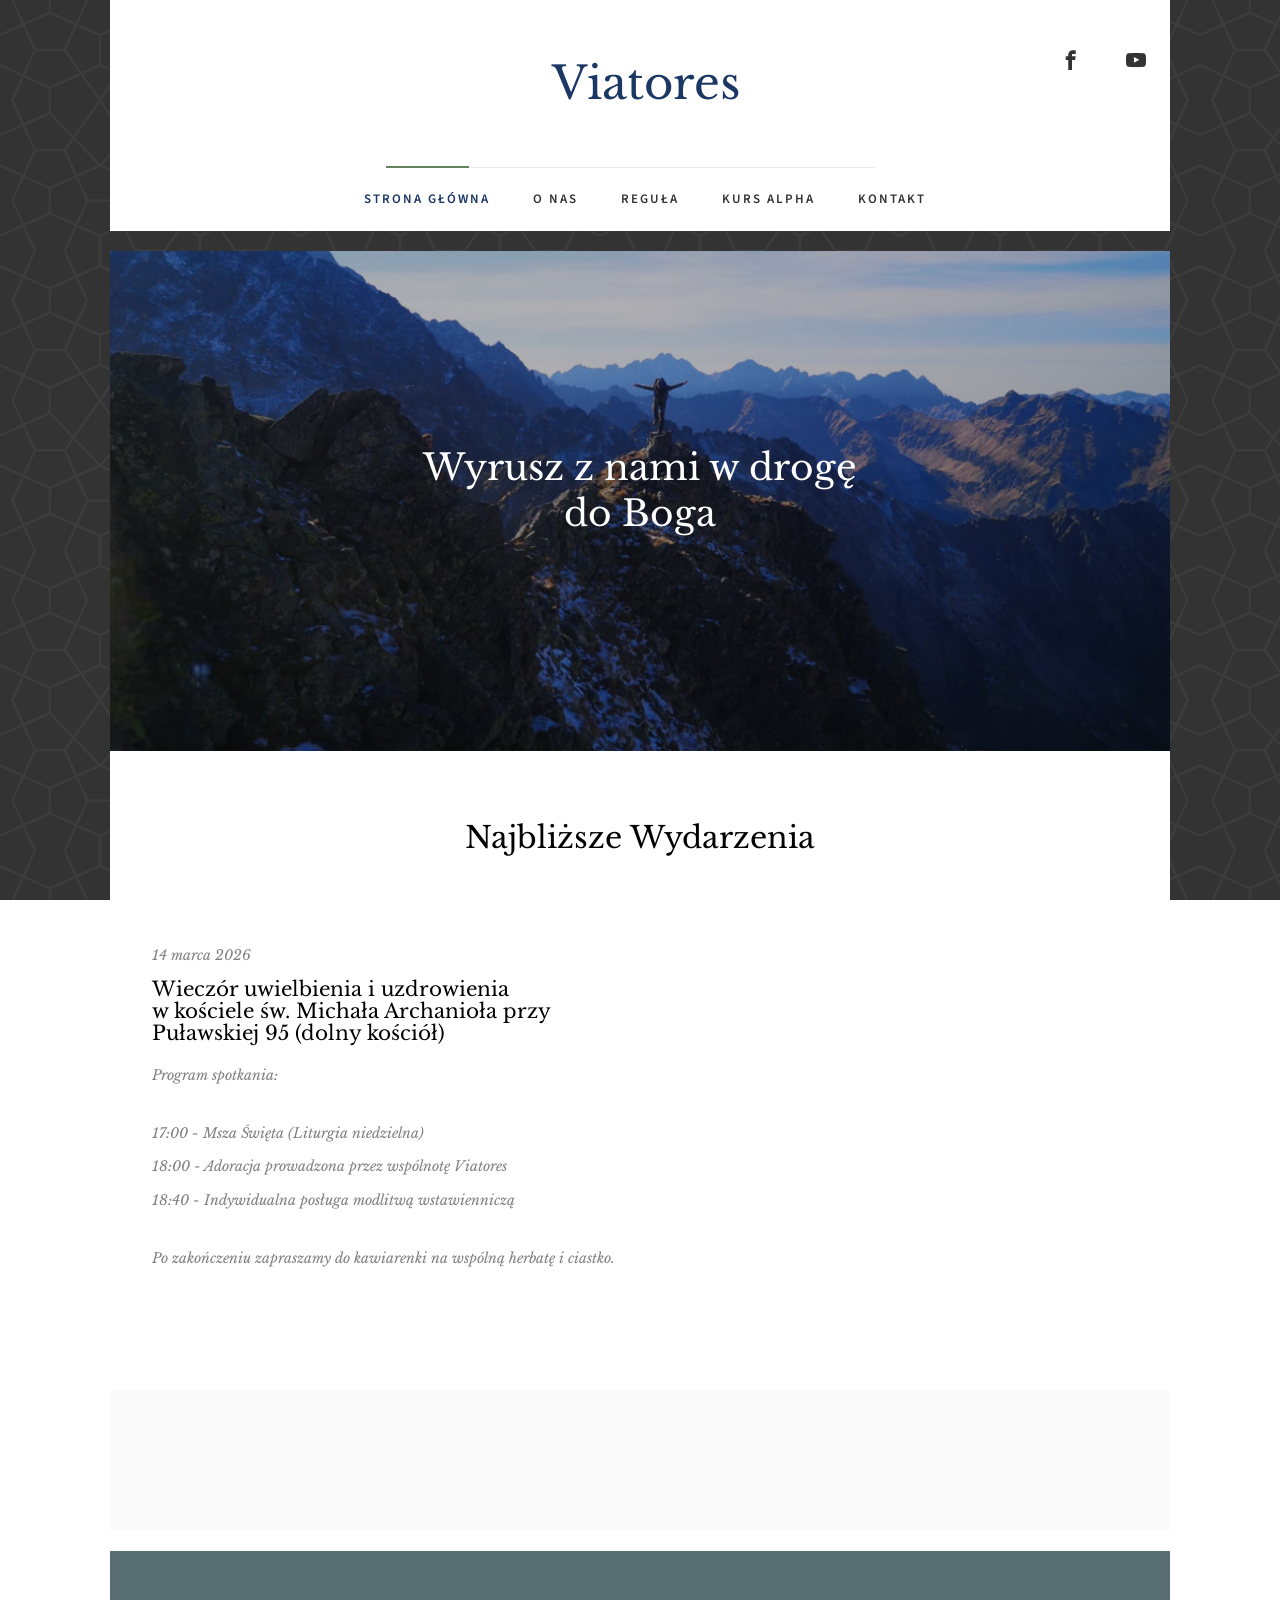
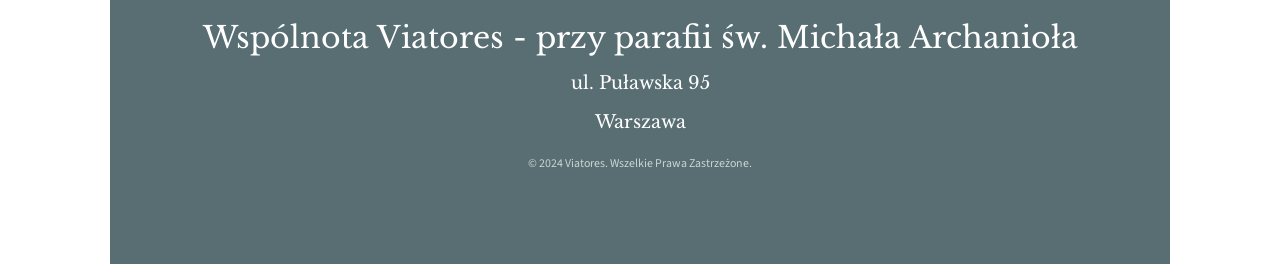
==== index.html @ 0c08b848 "Update index.html" ====
<!DOCTYPE HTML>
<html>
	<head>
	<meta charset="utf-8">
	<meta http-equiv="X-UA-Compatible" content="IE=edge">
	<title>Viatores &mdash; Wspólnota Chrześcijańska</title>
	<meta name="viewport" content="width=device-width, initial-scale=1">
	<meta name="description" content="Wspólnota Viatores - życie i dzielenie się Ewangelią Bożą" />
	<meta name="keywords" content="wspólnota, chrześcijaństwo, wiara, ewangelia, kazania, życie chrześcijańskie" />
	<meta name="author" content="Viatores" />


  	<!-- Facebook and Twitter integration -->
	<meta property="og:title" content=""/>
	<meta property="og:image" content=""/>
	<meta property="og:url" content=""/>
	<meta property="og:site_name" content=""/>
	<meta property="og:description" content=""/>
	<meta name="twitter:title" content="" />
	<meta name="twitter:image" content="" />
	<meta name="twitter:url" content="" />
	<meta name="twitter:card" content="" />

	<!-- Google tag (gtag.js) -->
	<script async src="https://www.googletagmanager.com/gtag/js?id=G-LWDWE0YR31"></script>
	<script>
		window.dataLayer = window.dataLayer || [];
		function gtag(){dataLayer.push(arguments);} 
		gtag('js', new Date());

		gtag('config', 'G-LWDWE0YR31');
		gtag('config', 'AW-11057095787');
	</script>

	<link href="https://fonts.googleapis.com/css?family=Source+Sans+Pro:400,600,700" rel="stylesheet">
	<link href="https://fonts.googleapis.com/css?family=Libre+Baskerville:400,400i,700" rel="stylesheet"
	>
	
	<!-- Animate.css -->
	<link rel="stylesheet" href="css/animate.css">
	<!-- Icomoon Icon Fonts-->
	<link rel="stylesheet" href="css/icomoon.css">
	<!-- Bootstrap  -->
	<link rel="stylesheet" href="css/bootstrap.css">

	<!-- Magnific Popup -->
	<link rel="stylesheet" href="css/magnific-popup.css">

	<!-- Flexslider  -->
	<link rel="stylesheet" href="css/flexslider.css">

	<!-- Owl Carousel  -->
	<link rel="stylesheet" href="css/owl.carousel.min.css">
	<link rel="stylesheet" href="css/owl.theme.default.min.css">

	<!-- Theme style  -->
	<link rel="stylesheet" href="css/style.css">

	<!-- Modernizr JS -->
	<script src="js/modernizr-2.6.2.min.js"></script>
	<!-- FOR IE9 below -->
	<!--[if lt IE 9]>
	<script src="js/respond.min.js"></script>
	<![endif]-->

	</head>
	<body>
		
	<div class="fh5co-loader"></div>
	
	<div id="page">
		
	<nav class="fh5co-nav" role="navigation">
		<div class="container-wrap">
			<div class="top-menu">
				<div class="container">
					<div class="row">
						<div class="col-md-5 col-md-offset-3 text-center">
							<div id="fh5co-logo"><a href="index.html">Viatores</a></div>
							</div>
						<div class="col-md-3 text-right">
							<ul class="fh5co-social-icons">
								<li><a href="https://www.facebook.com/viatores" target="_blank"><i class="icon-facebook2"></i></a></li>
								<!-- <li><a href="#"><i class="icon-instagram"></i></a></li> -->
								<li><a href="https://www.youtube.com/@ViatoresBroadcast" target="_blank"><i class="icon-youtube"></i></a></li>
							</ul>
						</div>
						<div class="row">
							<div class="col-md-11 col-md-offset-0 text-center menu-1">
								<ul>
									<li class="active"><a href="index.html">Strona Główna</a></li>
									<li><a href="about.html">O Nas</a></li>
									<li><a href="regula.html">Reguła</a></li>
								<li><a href="kurs-alpha.html">Kurs Alpha</a></li>
									<li><a href="contact.html">Kontakt</a></li>
								</ul>
							</div>
						</div>
					</div>
				</div>
			</div>
		</div>
	</nav>
	<div class="container-wrap">
		<aside id="fh5co-hero">
			<div class="flexslider">
				<ul class="slides">
	   	<li style="background-image: url('images/background.png');">
			   		<div class="overlay"></div>
			   		<div class="container-fluid">
			   			<div class="row">
				   			<div class="col-md-6 col-md-offset-3 text-center">
								<div class="slider-text">
					   				<div class="slider-text-inner">
					   					<h1>Wyrusz z nami w drogę do Boga</h1>
					   				</div>
				   				</div>
				   			</div>
				   		</div>
			   		</div>
			   	</li>
			   	</ul>
		  	</div>
		</aside>
		<hr>
		<div id="fh5co-events">
			<div class="row animate-box">
				<div class="col-md-6 col-md-offset-3 text-center fh5co-heading">
					<h2>Najbliższe Wydarzenia</h2>
				</div>
			</div>
			<div class="row">
				<div class="col-md-6 animate-box">
					<div class="events-entry">
						<span class="date">14 marca 2026</span>
						<h3><a href="#">Wieczór uwielbienia i uzdrowienia <br> w kościele św. Michała Archanioła przy Puławskiej 95 (dolny kościół)</a></h3>

						<span class="date">Program spotkania:</span><br>
						<span class="date">17:00 - Msza Święta (Liturgia niedzielna)</span>
						<span class="date">18:00 - Adoracja prowadzona przez wspólnotę Viatores</span>
						<span class="date">18:40 - Indywidualna posługa modlitwą wstawienniczą</span><br>

						<span class="date">Po zakończeniu zapraszamy do kawiarenki na wspólną herbatę i ciastko.</span></p>
					</div>
				</div>
				
			</div>
		</div>
		<div id="fh5co-news" class="fh5co-light-grey">
			<div class="row animate-box">
			</div>
		</div>
	</div><!-- END container-wrap -->

	<div class="container-wrap">
		<footer id="fh5co-footer" role="contentinfo">
			<div class="col-md-12 text-center">
				<h2>Wspólnota Viatores - przy parafii św. Michała Archanioła</h2>
				<h3>ul. Puławska 95<br><br> Warszawa</h3>
			</div>
			<div class="col-md-4 text-center">
			</div>
			<div class="row copyright">
				<div class="col-md-12 text-center">
					<p>
						<small class="block">&copy; 2024 Viatores. Wszelkie Prawa Zastrzeżone.</small>
					</p>
				</div>
			</div>
		</footer>
	</div><!-- END container-wrap -->
	</div>

	<div class="gototop js-top">
		<a href="#" class="js-gotop"><i class="icon-arrow-up2"></i></a>
	</div>
	
	<!-- jQuery -->
	<script src="js/jquery.min.js"></script>
	<!-- jQuery Easing -->
	<script src="js/jquery.easing.1.3.js"></script>
	<!-- Bootstrap -->
	<script src="js/bootstrap.min.js"></script>
	<!-- Waypoints -->
	<script src="js/jquery.waypoints.min.js"></script>
	<!-- Flexslider -->
	<script src="js/jquery.flexslider-min.js"></script>
	<!-- Carousel -->
	<script src="js/owl.carousel.min.js"></script>
	<!-- Magnific Popup -->
	<script src="js/jquery.magnific-popup.min.js"></script>
	<script src="js/magnific-popup-options.js"></script>
	<!-- Counters -->
	<script src="js/jquery.countTo.js"></script>
	<!-- Main -->
	<script src="js/main.js"></script>

	</body>
</html>
---- css/icomoon.css ----
@font-face {
  font-family: 'icomoon';
  src:  url('fonts/icomoon.eot?5j2n32');
  src:  url('fonts/icomoon.eot?5j2n32#iefix') format('embedded-opentype'),
    url('fonts/icomoon.ttf?5j2n32') format('truetype'),
    url('fonts/icomoon.woff?5j2n32') format('woff'),
    url('fonts/icomoon.svg?5j2n32#icomoon') format('svg');
  font-weight: normal;
  font-style: normal;
}

[class^="icon-"], [class*=" icon-"] {
  /* use !important to prevent issues with browser extensions that change fonts */
  font-family: 'icomoon' !important;
  speak: none;
  font-style: normal;
  font-weight: normal;
  font-variant: normal;
  text-transform: none;
  line-height: 1;

  /* Better Font Rendering =========== */
  -webkit-font-smoothing: antialiased;
  -moz-osx-font-smoothing: grayscale;
}

.icon-eye2:before {
  content: "\e064";
}
.icon-paper-clip:before {
  content: "\e065";
}
.icon-mail5:before {
  content: "\e066";
}
.icon-toggle:before {
  content: "\e067";
}
.icon-layout:before {
  content: "\e068";
}
.icon-link2:before {
  content: "\e069";
}
.icon-bell2:before {
  content: "\e06a";
}
.icon-lock3:before {
  content: "\e06b";
}
.icon-unlock:before {
  content: "\e06c";
}
.icon-ribbon2:before {
  content: "\e06d";
}
.icon-image2:before {
  content: "\e06e";
}
.icon-signal:before {
  content: "\e06f";
}
.icon-target3:before {
  content: "\e070";
}
.icon-clipboard3:before {
  content: "\e071";
}
.icon-clock3:before {
  content: "\e072";
}
.icon-watch:before {
  content: "\e073";
}
.icon-air-play:before {
  content: "\e074";
}
.icon-camera3:before {
  content: "\e075";
}
.icon-video2:before {
  content: "\e076";
}
.icon-disc:before {
  content: "\e077";
}
.icon-printer3:before {
  content: "\e078";
}
.icon-monitor:before {
  content: "\e079";
}
.icon-server:before {
  content: "\e07a";
}
.icon-cog2:before {
  content: "\e07b";
}
.icon-heart3:before {
  content: "\e07c";
}
.icon-paragraph:before {
  content: "\e07d";
}
.icon-align-justify:before {
  content: "\e07e";
}
.icon-align-left:before {
  content: "\e07f";
}
.icon-align-center:before {
  content: "\e080";
}
.icon-align-right:before {
  content: "\e081";
}
.icon-book2:before {
  content: "\e082";
}
.icon-layers2:before {
  content: "\e083";
}
.icon-stack2:before {
  content: "\e084";
}
.icon-stack-2:before {
  content: "\e085";
}
.icon-paper:before {
  content: "\e086";
}
.icon-paper-stack:before {
  content: "\e087";
}
.icon-search3:before {
  content: "\e088";
}
.icon-zoom-in2:before {
  content: "\e089";
}
.icon-zoom-out2:before {
  content: "\e08a";
}
.icon-reply2:before {
  content: "\e08b";
}
.icon-circle-plus:before {
  content: "\e08c";
}
.icon-circle-minus:before {
  content: "\e08d";
}
.icon-circle-check:before {
  content: "\e08e";
}
.icon-circle-cross:before {
  content: "\e08f";
}
.icon-square-plus:before {
  content: "\e090";
}
.icon-square-minus:before {
  content: "\e091";
}
.icon-square-check:before {
  content: "\e092";
}
.icon-square-cross:before {
  content: "\e093";
}
.icon-microphone:before {
  content: "\e094";
}
.icon-record:before {
  content: "\e095";
}
.icon-skip-back:before {
  content: "\e096";
}
.icon-rewind:before {
  content: "\e097";
}
.icon-play4:before {
  content: "\e098";
}
.icon-pause3:before {
  content: "\e099";
}
.icon-stop3:before {
  content: "\e09a";
}
.icon-fast-forward:before {
  content: "\e09b";
}
.icon-skip-forward:before {
  content: "\e09c";
}
.icon-shuffle2:before {
  content: "\e09d";
}
.icon-repeat:before {
  content: "\e09e";
}
.icon-folder2:before {
  content: "\e09f";
}
.icon-umbrella:before {
  content: "\e0a0";
}
.icon-moon:before {
  content: "\e0a1";
}
.icon-thermometer:before {
  content: "\e0a2";
}
.icon-drop:before {
  content: "\e0a3";
}
.icon-sun2:before {
  content: "\e0a4";
}
.icon-cloud3:before {
  content: "\e0a5";
}
.icon-cloud-upload2:before {
  content: "\e0a6";
}
.icon-cloud-download2:before {
  content: "\e0a7";
}
.icon-upload4:before {
  content: "\e0a8";
}
.icon-download4:before {
  content: "\e0a9";
}
.icon-location3:before {
  content: "\e0aa";
}
.icon-location-2:before {
  content: "\e0ab";
}
.icon-map3:before {
  content: "\e0ac";
}
.icon-battery:before {
  content: "\e0ad";
}
.icon-head:before {
  content: "\e0ae";
}
.icon-briefcase3:before {
  content: "\e0af";
}
.icon-speech-bubble:before {
  content: "\e0b0";
}
.icon-anchor2:before {
  content: "\e0b1";
}
.icon-globe2:before {
  content: "\e0b2";
}
.icon-box:before {
  content: "\e0b3";
}
.icon-reload:before {
  content: "\e0b4";
}
.icon-share3:before {
  content: "\e0b5";
}
.icon-marquee:before {
  content: "\e0b6";
}
.icon-marquee-plus:before {
  content: "\e0b7";
}
.icon-marquee-minus:before {
  content: "\e0b8";
}
.icon-tag:before {
  content: "\e0b9";
}
.icon-power2:before {
  content: "\e0ba";
}
.icon-command2:before {
  content: "\e0bb";
}
.icon-alt:before {
  content: "\e0bc";
}
.icon-esc:before {
  content: "\e0bd";
}
.icon-bar-graph:before {
  content: "\e0be";
}
.icon-bar-graph-2:before {
  content: "\e0bf";
}
.icon-pie-graph:before {
  content: "\e0c0";
}
.icon-star:before {
  content: "\e0c1";
}
.icon-arrow-left3:before {
  content: "\e0c2";
}
.icon-arrow-right3:before {
  content: "\e0c3";
}
.icon-arrow-up3:before {
  content: "\e0c4";
}
.icon-arrow-down3:before {
  content: "\e0c5";
}
.icon-volume:before {
  content: "\e0c6";
}
.icon-mute:before {
  content: "\e0c7";
}
.icon-content-right:before {
  content: "\e100";
}
.icon-content-left:before {
  content: "\e101";
}
.icon-grid2:before {
  content: "\e102";
}
.icon-grid-2:before {
  content: "\e103";
}
.icon-columns:before {
  content: "\e104";
}
.icon-loader:before {
  content: "\e105";
}
.icon-bag:before {
  content: "\e106";
}
.icon-ban:before {
  content: "\e107";
}
.icon-flag3:before {
  content: "\e108";
}
.icon-trash:before {
  content: "\e109";
}
.icon-expand2:before {
  content: "\e110";
}
.icon-contract:before {
  content: "\e111";
}
.icon-maximize:before {
  content: "\e112";
}
.icon-minimize:before {
  content: "\e113";
}
.icon-plus2:before {
  content: "\e114";
}
.icon-minus2:before {
  content: "\e115";
}
.icon-check:before {
  content: "\e116";
}
.icon-cross2:before {
  content: "\e117";
}
.icon-move:before {
  content: "\e118";
}
.icon-delete:before {
  content: "\e119";
}
.icon-menu5:before {
  content: "\e120";
}
.icon-archive:before {
  content: "\e121";
}
.icon-inbox:before {
  content: "\e122";
}
.icon-outbox:before {
  content: "\e123";
}
.icon-file:before {
  content: "\e124";
}
.icon-file-add:before {
  content: "\e125";
}
.icon-file-subtract:before {
  content: "\e126";
}
.icon-help:before {
  content: "\e127";
}
.icon-open:before {
  content: "\e128";
}
.icon-ellipsis:before {
  content: "\e129";
}
.icon-heart4:before {
  content: "\e900";
}
.icon-cloud4:before {
  content: "\e901";
}
.icon-star2:before {
  content: "\e902";
}
.icon-tv2:before {
  content: "\e903";
}
.icon-sound:before {
  content: "\e904";
}
.icon-video3:before {
  content: "\e905";
}
.icon-trash2:before {
  content: "\e906";
}
.icon-user2:before {
  content: "\e907";
}
.icon-key3:before {
  content: "\e908";
}
.icon-search4:before {
  content: "\e909";
}
.icon-settings:before {
  content: "\e90a";
}
.icon-camera4:before {
  content: "\e90b";
}
.icon-tag2:before {
  content: "\e90c";
}
.icon-lock4:before {
  content: "\e90d";
}
.icon-bulb:before {
  content: "\e90e";
}
.icon-pen2:before {
  content: "\e90f";
}
.icon-diamond:before {
  content: "\e910";
}
.icon-display2:before {
  content: "\e911";
}
.icon-location4:before {
  content: "\e912";
}
.icon-eye3:before {
  content: "\e913";
}
.icon-bubble3:before {
  content: "\e914";
}
.icon-stack3:before {
  content: "\e915";
}
.icon-cup:before {
  content: "\e916";
}
.icon-phone3:before {
  content: "\e917";
}
.icon-news:before {
  content: "\e918";
}
.icon-mail6:before {
  content: "\e919";
}
.icon-like:before {
  content: "\e91a";
}
.icon-photo:before {
  content: "\e91b";
}
.icon-note:before {
  content: "\e91c";
}
.icon-clock4:before {
  content: "\e91d";
}
.icon-paperplane:before {
  content: "\e91e";
}
.icon-params:before {
  content: "\e91f";
}
.icon-banknote:before {
  content: "\e920";
}
.icon-data:before {
  content: "\e921";
}
.icon-music2:before {
  content: "\e922";
}
.icon-megaphone2:before {
  content: "\e923";
}
.icon-study:before {
  content: "\e924";
}
.icon-lab2:before {
  content: "\e925";
}
.icon-food:before {
  content: "\e926";
}
.icon-t-shirt:before {
  content: "\e927";
}
.icon-fire2:before {
  content: "\e928";
}
.icon-clip:before {
  content: "\e929";
}
.icon-shop:before {
  content: "\e92a";
}
.icon-calendar3:before {
  content: "\e92b";
}
.icon-wallet2:before {
  content: "\e92c";
}
.icon-vynil:before {
  content: "\e92d";
}
.icon-truck2:before {
  content: "\e92e";
}
.icon-world:before {
  content: "\e92f";
}
.icon-mobile:before {
  content: "\e000";
}
.icon-laptop:before {
  content: "\e001";
}
.icon-desktop:before {
  content: "\e002";
}
.icon-tablet:before {
  content: "\e003";
}
.icon-phone:before {
  content: "\e004";
}
.icon-document:before {
  content: "\e005";
}
.icon-documents:before {
  content: "\e006";
}
.icon-search:before {
  content: "\e007";
}
.icon-clipboard:before {
  content: "\e008";
}
.icon-newspaper:before {
  content: "\e009";
}
.icon-notebook:before {
  content: "\e00a";
}
.icon-book-open:before {
  content: "\e00b";
}
.icon-browser:before {
  content: "\e00c";
}
.icon-calendar:before {
  content: "\e00d";
}
.icon-presentation:before {
  content: "\e00e";
}
.icon-picture:before {
  content: "\e00f";
}
.icon-pictures:before {
  content: "\e010";
}
.icon-video:before {
  content: "\e011";
}
.icon-camera:before {
  content: "\e012";
}
.icon-printer:before {
  content: "\e013";
}
.icon-toolbox:before {
  content: "\e014";
}
.icon-briefcase:before {
  content: "\e015";
}
.icon-wallet:before {
  content: "\e016";
}
.icon-gift:before {
  content: "\e017";
}
.icon-bargraph:before {
  content: "\e018";
}
.icon-grid:before {
  content: "\e019";
}
.icon-expand:before {
  content: "\e01a";
}
.icon-focus:before {
  content: "\e01b";
}
.icon-edit:before {
  content: "\e01c";
}
.icon-adjustments:before {
  content: "\e01d";
}
.icon-ribbon:before {
  content: "\e01e";
}
.icon-hourglass:before {
  content: "\e01f";
}
.icon-lock:before {
  content: "\e020";
}
.icon-megaphone:before {
  content: "\e021";
}
.icon-shield:before {
  content: "\e022";
}
.icon-trophy:before {
  content: "\e023";
}
.icon-flag:before {
  content: "\e024";
}
.icon-map:before {
  content: "\e025";
}
.icon-puzzle:before {
  content: "\e026";
}
.icon-basket:before {
  content: "\e027";
}
.icon-envelope:before {
  content: "\e028";
}
.icon-streetsign:before {
  content: "\e029";
}
.icon-telescope:before {
  content: "\e02a";
}
.icon-gears:before {
  content: "\e02b";
}
.icon-key:before {
  content: "\e02c";
}
.icon-paperclip:before {
  content: "\e02d";
}
.icon-attachment:before {
  content: "\e02e";
}
.icon-pricetags:before {
  content: "\e02f";
}
.icon-lightbulb:before {
  content: "\e030";
}
.icon-layers:before {
  content: "\e031";
}
.icon-pencil:before {
  content: "\e032";
}
.icon-tools:before {
  content: "\e033";
}
.icon-tools-2:before {
  content: "\e034";
}
.icon-scissors:before {
  content: "\e035";
}
.icon-paintbrush:before {
  content: "\e036";
}
.icon-magnifying-glass:before {
  content: "\e037";
}
.icon-circle-compass:before {
  content: "\e038";
}
.icon-linegraph:before {
  content: "\e039";
}
.icon-mic:before {
  content: "\e03a";
}
.icon-strategy:before {
  content: "\e03b";
}
.icon-beaker:before {
  content: "\e03c";
}
.icon-caution:before {
  content: "\e03d";
}
.icon-recycle:before {
  content: "\e03e";
}
.icon-anchor:before {
  content: "\e03f";
}
.icon-profile-male:before {
  content: "\e040";
}
.icon-profile-female:before {
  content: "\e041";
}
.icon-bike:before {
  content: "\e042";
}
.icon-wine:before {
  content: "\e043";
}
.icon-hotairballoon:before {
  content: "\e044";
}
.icon-globe:before {
  content: "\e045";
}
.icon-genius:before {
  content: "\e046";
}
.icon-map-pin:before {
  content: "\e047";
}
.icon-dial:before {
  content: "\e048";
}
.icon-chat:before {
  content: "\e049";
}
.icon-heart:before {
  content: "\e04a";
}
.icon-cloud:before {
  content: "\e04b";
}
.icon-upload:before {
  content: "\e04c";
}
.icon-download:before {
  content: "\e04d";
}
.icon-target:before {
  content: "\e04e";
}
.icon-hazardous:before {
  content: "\e04f";
}
.icon-piechart:before {
  content: "\e050";
}
.icon-speedometer:before {
  content: "\e051";
}
.icon-global:before {
  content: "\e052";
}
.icon-compass:before {
  content: "\e053";
}
.icon-lifesaver:before {
  content: "\e054";
}
.icon-clock:before {
  content: "\e055";
}
.icon-aperture:before {
  content: "\e056";
}
.icon-quote:before {
  content: "\e057";
}
.icon-scope:before {
  content: "\e058";
}
.icon-alarmclock:before {
  content: "\e059";
}
.icon-refresh:before {
  content: "\e05a";
}
.icon-happy:before {
  content: "\e05b";
}
.icon-sad:before {
  content: "\e05c";
}
.icon-facebook:before {
  content: "\e05d";
}
.icon-twitter:before {
  content: "\e05e";
}
.icon-googleplus:before {
  content: "\e05f";
}
.icon-rss:before {
  content: "\e060";
}
.icon-tumblr:before {
  content: "\e061";
}
.icon-linkedin:before {
  content: "\e062";
}
.icon-dribbble:before {
  content: "\e063";
}
.icon-home:before {
  content: "\e930";
}
.icon-home2:before {
  content: "\e931";
}
.icon-home3:before {
  content: "\e932";
}
.icon-office:before {
  content: "\e933";
}
.icon-newspaper2:before {
  content: "\e934";
}
.icon-pencil2:before {
  content: "\e935";
}
.icon-pencil22:before {
  content: "\e936";
}
.icon-quill:before {
  content: "\e937";
}
.icon-pen:before {
  content: "\e938";
}
.icon-blog:before {
  content: "\e939";
}
.icon-eyedropper:before {
  content: "\e93a";
}
.icon-droplet:before {
  content: "\e93b";
}
.icon-paint-format:before {
  content: "\e93c";
}
.icon-image:before {
  content: "\e93d";
}
.icon-images:before {
  content: "\e93e";
}
.icon-camera2:before {
  content: "\e93f";
}
.icon-headphones:before {
  content: "\e940";
}
.icon-music:before {
  content: "\e941";
}
.icon-play:before {
  content: "\e942";
}
.icon-film:before {
  content: "\e943";
}
.icon-video-camera:before {
  content: "\e944";
}
.icon-dice:before {
  content: "\e945";
}
.icon-pacman:before {
  content: "\e946";
}
.icon-spades:before {
  content: "\e947";
}
.icon-clubs:before {
  content: "\e948";
}
.icon-diamonds:before {
  content: "\e949";
}
.icon-bullhorn:before {
  content: "\e94a";
}
.icon-connection:before {
  content: "\e94b";
}
.icon-podcast:before {
  content: "\e94c";
}
.icon-feed:before {
  content: "\e94d";
}
.icon-mic2:before {
  content: "\e94e";
}
.icon-book:before {
  content: "\e94f";
}
.icon-books:before {
  content: "\e950";
}
.icon-library:before {
  content: "\e951";
}
.icon-file-text:before {
  content: "\e952";
}
.icon-profile:before {
  content: "\e953";
}
.icon-file-empty:before {
  content: "\e954";
}
.icon-files-empty:before {
  content: "\e955";
}
.icon-file-text2:before {
  content: "\e956";
}
.icon-file-picture:before {
  content: "\e957";
}
.icon-file-music:before {
  content: "\e958";
}
.icon-file-play:before {
  content: "\e959";
}
.icon-file-video:before {
  content: "\e95a";
}
.icon-file-zip:before {
  content: "\e95b";
}
.icon-copy:before {
  content: "\e95c";
}
.icon-paste:before {
  content: "\e95d";
}
.icon-stack:before {
  content: "\e95e";
}
.icon-folder:before {
  content: "\e95f";
}
.icon-folder-open:before {
  content: "\e960";
}
.icon-folder-plus:before {
  content: "\e961";
}
.icon-folder-minus:before {
  content: "\e962";
}
.icon-folder-download:before {
  content: "\e963";
}
.icon-folder-upload:before {
  content: "\e964";
}
.icon-price-tag:before {
  content: "\e965";
}
.icon-price-tags:before {
  content: "\e966";
}
.icon-barcode:before {
  content: "\e967";
}
.icon-qrcode:before {
  content: "\e968";
}
.icon-ticket:before {
  content: "\e969";
}
.icon-cart:before {
  content: "\e96a";
}
.icon-coin-dollar:before {
  content: "\e96b";
}
.icon-coin-euro:before {
  content: "\e96c";
}
.icon-coin-pound:before {
  content: "\e96d";
}
.icon-coin-yen:before {
  content: "\e96e";
}
.icon-credit-card:before {
  content: "\e96f";
}
.icon-calculator:before {
  content: "\e970";
}
.icon-lifebuoy:before {
  content: "\e971";
}
.icon-phone2:before {
  content: "\e972";
}
.icon-phone-hang-up:before {
  content: "\e973";
}
.icon-address-book:before {
  content: "\e974";
}
.icon-envelop:before {
  content: "\e975";
}
.icon-pushpin:before {
  content: "\e976";
}
.icon-location:before {
  content: "\e977";
}
.icon-location2:before {
  content: "\e978";
}
.icon-compass2:before {
  content: "\e979";
}
.icon-compass22:before {
  content: "\e97a";
}
.icon-map2:before {
  content: "\e97b";
}
.icon-map22:before {
  content: "\e97c";
}
.icon-history:before {
  content: "\e97d";
}
.icon-clock2:before {
  content: "\e97e";
}
.icon-clock22:before {
  content: "\e97f";
}
.icon-alarm:before {
  content: "\e980";
}
.icon-bell:before {
  content: "\e981";
}
.icon-stopwatch:before {
  content: "\e982";
}
.icon-calendar2:before {
  content: "\e983";
}
.icon-printer2:before {
  content: "\e984";
}
.icon-keyboard:before {
  content: "\e985";
}
.icon-display:before {
  content: "\e986";
}
.icon-laptop2:before {
  content: "\e987";
}
.icon-mobile2:before {
  content: "\e988";
}
.icon-mobile22:before {
  content: "\e989";
}
.icon-tablet2:before {
  content: "\e98a";
}
.icon-tv:before {
  content: "\e98b";
}
.icon-drawer:before {
  content: "\e98c";
}
.icon-drawer2:before {
  content: "\e98d";
}
.icon-box-add:before {
  content: "\e98e";
}
.icon-box-remove:before {
  content: "\e98f";
}
.icon-download3:before {
  content: "\e990";
}
.icon-upload2:before {
  content: "\e991";
}
.icon-floppy-disk:before {
  content: "\e992";
}
.icon-drive:before {
  content: "\e993";
}
.icon-database:before {
  content: "\e994";
}
.icon-undo:before {
  content: "\e995";
}
.icon-redo:before {
  content: "\e996";
}
.icon-undo2:before {
  content: "\e997";
}
.icon-redo2:before {
  content: "\e998";
}
.icon-forward:before {
  content: "\e999";
}
.icon-reply:before {
  content: "\e99a";
}
.icon-bubble:before {
  content: "\e99b";
}
.icon-bubbles:before {
  content: "\e99c";
}
.icon-bubbles2:before {
  content: "\e99d";
}
.icon-bubble2:before {
  content: "\e99e";
}
.icon-bubbles3:before {
  content: "\e99f";
}
.icon-bubbles4:before {
  content: "\e9a0";
}
.icon-user:before {
  content: "\e9a1";
}
.icon-users:before {
  content: "\e9a2";
}
.icon-user-plus:before {
  content: "\e9a3";
}
.icon-user-minus:before {
  content: "\e9a4";
}
.icon-user-check:before {
  content: "\e9a5";
}
.icon-user-tie:before {
  content: "\e9a6";
}
.icon-quotes-left:before {
  content: "\e9a7";
}
.icon-quotes-right:before {
  content: "\e9a8";
}
.icon-hour-glass:before {
  content: "\e9a9";
}
.icon-spinner:before {
  content: "\e9aa";
}
.icon-spinner2:before {
  content: "\e9ab";
}
.icon-spinner3:before {
  content: "\e9ac";
}
.icon-spinner4:before {
  content: "\e9ad";
}
.icon-spinner5:before {
  content: "\e9ae";
}
.icon-spinner6:before {
  content: "\e9af";
}
.icon-spinner7:before {
  content: "\e9b0";
}
.icon-spinner8:before {
  content: "\e9b1";
}
.icon-spinner9:before {
  content: "\e9b2";
}
.icon-spinner10:before {
  content: "\e9b3";
}
.icon-spinner11:before {
  content: "\e9b4";
}
.icon-binoculars:before {
  content: "\e9b5";
}
.icon-search2:before {
  content: "\e9b6";
}
.icon-zoom-in:before {
  content: "\e9b7";
}
.icon-zoom-out:before {
  content: "\e9b8";
}
.icon-enlarge:before {
  content: "\e9b9";
}
.icon-shrink:before {
  content: "\e9ba";
}
.icon-enlarge2:before {
  content: "\e9bb";
}
.icon-shrink2:before {
  content: "\e9bc";
}
.icon-key2:before {
  content: "\e9bd";
}
.icon-key22:before {
  content: "\e9be";
}
.icon-lock2:before {
  content: "\e9bf";
}
.icon-unlocked:before {
  content: "\e9c0";
}
.icon-wrench:before {
  content: "\e9c1";
}
.icon-equalizer:before {
  content: "\e9c2";
}
.icon-equalizer2:before {
  content: "\e9c3";
}
.icon-cog:before {
  content: "\e9c4";
}
.icon-cogs:before {
  content: "\e9c5";
}
.icon-hammer:before {
  content: "\e9c6";
}
.icon-magic-wand:before {
  content: "\e9c7";
}
.icon-aid-kit:before {
  content: "\e9c8";
}
.icon-bug:before {
  content: "\e9c9";
}
.icon-pie-chart:before {
  content: "\e9ca";
}
.icon-stats-dots:before {
  content: "\e9cb";
}
.icon-stats-bars:before {
  content: "\e9cc";
}
.icon-stats-bars2:before {
  content: "\e9cd";
}
.icon-trophy2:before {
  content: "\e9ce";
}
.icon-gift2:before {
  content: "\e9cf";
}
.icon-glass:before {
  content: "\e9d0";
}
.icon-glass2:before {
  content: "\e9d1";
}
.icon-mug:before {
  content: "\e9d2";
}
.icon-spoon-knife:before {
  content: "\e9d3";
}
.icon-leaf:before {
  content: "\e9d4";
}
.icon-rocket:before {
  content: "\e9d5";
}
.icon-meter:before {
  content: "\e9d6";
}
.icon-meter2:before {
  content: "\e9d7";
}
.icon-hammer2:before {
  content: "\e9d8";
}
.icon-fire:before {
  content: "\e9d9";
}
.icon-lab:before {
  content: "\e9da";
}
.icon-magnet:before {
  content: "\e9db";
}
.icon-bin:before {
  content: "\e9dc";
}
.icon-bin2:before {
  content: "\e9dd";
}
.icon-briefcase2:before {
  content: "\e9de";
}
.icon-airplane:before {
  content: "\e9df";
}
.icon-truck:before {
  content: "\e9e0";
}
.icon-road:before {
  content: "\e9e1";
}
.icon-accessibility:before {
  content: "\e9e2";
}
.icon-target2:before {
  content: "\e9e3";
}
.icon-shield2:before {
  content: "\e9e4";
}
.icon-power:before {
  content: "\e9e5";
}
.icon-switch:before {
  content: "\e9e6";
}
.icon-power-cord:before {
  content: "\e9e7";
}
.icon-clipboard2:before {
  content: "\e9e8";
}
.icon-list-numbered:before {
  content: "\e9e9";
}
.icon-list:before {
  content: "\e9ea";
}
.icon-list2:before {
  content: "\e9eb";
}
.icon-tree:before {
  content: "\e9ec";
}
.icon-menu:before {
  content: "\e9ed";
}
.icon-menu2:before {
  content: "\e9ee";
}
.icon-menu3:before {
  content: "\e9ef";
}
.icon-menu4:before {
  content: "\e9f0";
}
.icon-cloud2:before {
  content: "\e9f1";
}
.icon-cloud-download:before {
  content: "\e9f2";
}
.icon-cloud-upload:before {
  content: "\e9f3";
}
.icon-cloud-check:before {
  content: "\e9f4";
}
.icon-download2:before {
  content: "\e9f5";
}
.icon-upload22:before {
  content: "\e9f6";
}
.icon-download32:before {
  content: "\e9f7";
}
.icon-upload3:before {
  content: "\e9f8";
}
.icon-sphere:before {
  content: "\e9f9";
}
.icon-earth:before {
  content: "\e9fa";
}
.icon-link:before {
  content: "\e9fb";
}
.icon-flag2:before {
  content: "\e9fc";
}
.icon-attachment2:before {
  content: "\e9fd";
}
.icon-eye:before {
  content: "\e9fe";
}
.icon-eye-plus:before {
  content: "\e9ff";
}
.icon-eye-minus:before {
  content: "\ea00";
}
.icon-eye-blocked:before {
  content: "\ea01";
}
.icon-bookmark:before {
  content: "\ea02";
}
.icon-bookmarks:before {
  content: "\ea03";
}
.icon-sun:before {
  content: "\ea04";
}
.icon-contrast:before {
  content: "\ea05";
}
.icon-brightness-contrast:before {
  content: "\ea06";
}
.icon-star-empty:before {
  content: "\ea07";
}
.icon-star-half:before {
  content: "\ea08";
}
.icon-star-full:before {
  content: "\ea09";
}
.icon-heart2:before {
  content: "\ea0a";
}
.icon-heart-broken:before {
  content: "\ea0b";
}
.icon-man:before {
  content: "\ea0c";
}
.icon-woman:before {
  content: "\ea0d";
}
.icon-man-woman:before {
  content: "\ea0e";
}
.icon-happy3:before {
  content: "\ea0f";
}
.icon-happy2:before {
  content: "\ea10";
}
.icon-smile:before {
  content: "\ea11";
}
.icon-smile2:before {
  content: "\ea12";
}
.icon-tongue:before {
  content: "\ea13";
}
.icon-tongue2:before {
  content: "\ea14";
}
.icon-sad2:before {
  content: "\ea15";
}
.icon-sad22:before {
  content: "\ea16";
}
.icon-wink:before {
  content: "\ea17";
}
.icon-wink2:before {
  content: "\ea18";
}
.icon-grin:before {
  content: "\ea19";
}
.icon-grin2:before {
  content: "\ea1a";
}
.icon-cool:before {
  content: "\ea1b";
}
.icon-cool2:before {
  content: "\ea1c";
}
.icon-angry:before {
  content: "\ea1d";
}
.icon-angry2:before {
  content: "\ea1e";
}
.icon-evil:before {
  content: "\ea1f";
}
.icon-evil2:before {
  content: "\ea20";
}
.icon-shocked:before {
  content: "\ea21";
}
.icon-shocked2:before {
  content: "\ea22";
}
.icon-baffled:before {
  content: "\ea23";
}
.icon-baffled2:before {
  content: "\ea24";
}
.icon-confused:before {
  content: "\ea25";
}
.icon-confused2:before {
  content: "\ea26";
}
.icon-neutral:before {
  content: "\ea27";
}
.icon-neutral2:before {
  content: "\ea28";
}
.icon-hipster:before {
  content: "\ea29";
}
.icon-hipster2:before {
  content: "\ea2a";
}
.icon-wondering:before {
  content: "\ea2b";
}
.icon-wondering2:before {
  content: "\ea2c";
}
.icon-sleepy:before {
  content: "\ea2d";
}
.icon-sleepy2:before {
  content: "\ea2e";
}
.icon-frustrated:before {
  content: "\ea2f";
}
.icon-frustrated2:before {
  content: "\ea30";
}
.icon-crying:before {
  content: "\ea31";
}
.icon-crying2:before {
  content: "\ea32";
}
.icon-point-up:before {
  content: "\ea33";
}
.icon-point-right:before {
  content: "\ea34";
}
.icon-point-down:before {
  content: "\ea35";
}
.icon-point-left:before {
  content: "\ea36";
}
.icon-warning:before {
  content: "\ea37";
}
.icon-notification:before {
  content: "\ea38";
}
.icon-question:before {
  content: "\ea39";
}
.icon-plus:before {
  content: "\ea3a";
}
.icon-minus:before {
  content: "\ea3b";
}
.icon-info:before {
  content: "\ea3c";
}
.icon-cancel-circle:before {
  content: "\ea3d";
}
.icon-blocked:before {
  content: "\ea3e";
}
.icon-cross:before {
  content: "\ea3f";
}
.icon-checkmark:before {
  content: "\ea40";
}
.icon-checkmark2:before {
  content: "\ea41";
}
.icon-spell-check:before {
  content: "\ea42";
}
.icon-enter:before {
  content: "\ea43";
}
.icon-exit:before {
  content: "\ea44";
}
.icon-play2:before {
  content: "\ea45";
}
.icon-pause:before {
  content: "\ea46";
}
.icon-stop:before {
  content: "\ea47";
}
.icon-previous:before {
  content: "\ea48";
}
.icon-next:before {
  content: "\ea49";
}
.icon-backward:before {
  content: "\ea4a";
}
.icon-forward2:before {
  content: "\ea4b";
}
.icon-play3:before {
  content: "\ea4c";
}
.icon-pause2:before {
  content: "\ea4d";
}
.icon-stop2:before {
  content: "\ea4e";
}
.icon-backward2:before {
  content: "\ea4f";
}
.icon-forward3:before {
  content: "\ea50";
}
.icon-first:before {
  content: "\ea51";
}
.icon-last:before {
  content: "\ea52";
}
.icon-previous2:before {
  content: "\ea53";
}
.icon-next2:before {
  content: "\ea54";
}
.icon-eject:before {
  content: "\ea55";
}
.icon-volume-high:before {
  content: "\ea56";
}
.icon-volume-medium:before {
  content: "\ea57";
}
.icon-volume-low:before {
  content: "\ea58";
}
.icon-volume-mute:before {
  content: "\ea59";
}
.icon-volume-mute2:before {
  content: "\ea5a";
}
.icon-volume-increase:before {
  content: "\ea5b";
}
.icon-volume-decrease:before {
  content: "\ea5c";
}
.icon-loop:before {
  content: "\ea5d";
}
.icon-loop2:before {
  content: "\ea5e";
}
.icon-infinite:before {
  content: "\ea5f";
}
.icon-shuffle:before {
  content: "\ea60";
}
.icon-arrow-up-left:before {
  content: "\ea61";
}
.icon-arrow-up:before {
  content: "\ea62";
}
.icon-arrow-up-right:before {
  content: "\ea63";
}
.icon-arrow-right:before {
  content: "\ea64";
}
.icon-arrow-down-right:before {
  content: "\ea65";
}
.icon-arrow-down:before {
  content: "\ea66";
}
.icon-arrow-down-left:before {
  content: "\ea67";
}
.icon-arrow-left:before {
  content: "\ea68";
}
.icon-arrow-up-left2:before {
  content: "\ea69";
}
.icon-arrow-up2:before {
  content: "\ea6a";
}
.icon-arrow-up-right2:before {
  content: "\ea6b";
}
.icon-arrow-right2:before {
  content: "\ea6c";
}
.icon-arrow-down-right2:before {
  content: "\ea6d";
}
.icon-arrow-down2:before {
  content: "\ea6e";
}
.icon-arrow-down-left2:before {
  content: "\ea6f";
}
.icon-arrow-left2:before {
  content: "\ea70";
}
.icon-circle-up:before {
  content: "\ea71";
}
.icon-circle-right:before {
  content: "\ea72";
}
.icon-circle-down:before {
  content: "\ea73";
}
.icon-circle-left:before {
  content: "\ea74";
}
.icon-tab:before {
  content: "\ea75";
}
.icon-move-up:before {
  content: "\ea76";
}
.icon-move-down:before {
  content: "\ea77";
}
.icon-sort-alpha-asc:before {
  content: "\ea78";
}
.icon-sort-alpha-desc:before {
  content: "\ea79";
}
.icon-sort-numeric-asc:before {
  content: "\ea7a";
}
.icon-sort-numberic-desc:before {
  content: "\ea7b";
}
.icon-sort-amount-asc:before {
  content: "\ea7c";
}
.icon-sort-amount-desc:before {
  content: "\ea7d";
}
.icon-command:before {
  content: "\ea7e";
}
.icon-shift:before {
  content: "\ea7f";
}
.icon-ctrl:before {
  content: "\ea80";
}
.icon-opt:before {
  content: "\ea81";
}
.icon-checkbox-checked:before {
  content: "\ea82";
}
.icon-checkbox-unchecked:before {
  content: "\ea83";
}
.icon-radio-checked:before {
  content: "\ea84";
}
.icon-radio-checked2:before {
  content: "\ea85";
}
.icon-radio-unchecked:before {
  content: "\ea86";
}
.icon-crop:before {
  content: "\ea87";
}
.icon-make-group:before {
  content: "\ea88";
}
.icon-ungroup:before {
  content: "\ea89";
}
.icon-scissors2:before {
  content: "\ea8a";
}
.icon-filter:before {
  content: "\ea8b";
}
.icon-font:before {
  content: "\ea8c";
}
.icon-ligature:before {
  content: "\ea8d";
}
.icon-ligature2:before {
  content: "\ea8e";
}
.icon-text-height:before {
  content: "\ea8f";
}
.icon-text-width:before {
  content: "\ea90";
}
.icon-font-size:before {
  content: "\ea91";
}
.icon-bold:before {
  content: "\ea92";
}
.icon-underline:before {
  content: "\ea93";
}
.icon-italic:before {
  content: "\ea94";
}
.icon-strikethrough:before {
  content: "\ea95";
}
.icon-omega:before {
  content: "\ea96";
}
.icon-sigma:before {
  content: "\ea97";
}
.icon-page-break:before {
  content: "\ea98";
}
.icon-superscript:before {
  content: "\ea99";
}
.icon-subscript:before {
  content: "\ea9a";
}
.icon-superscript2:before {
  content: "\ea9b";
}
.icon-subscript2:before {
  content: "\ea9c";
}
.icon-text-color:before {
  content: "\ea9d";
}
.icon-pagebreak:before {
  content: "\ea9e";
}
.icon-clear-formatting:before {
  content: "\ea9f";
}
.icon-table:before {
  content: "\eaa0";
}
.icon-table2:before {
  content: "\eaa1";
}
.icon-insert-template:before {
  content: "\eaa2";
}
.icon-pilcrow:before {
  content: "\eaa3";
}
.icon-ltr:before {
  content: "\eaa4";
}
.icon-rtl:before {
  content: "\eaa5";
}
.icon-section:before {
  content: "\eaa6";
}
.icon-paragraph-left:before {
  content: "\eaa7";
}
.icon-paragraph-center:before {
  content: "\eaa8";
}
.icon-paragraph-right:before {
  content: "\eaa9";
}
.icon-paragraph-justify:before {
  content: "\eaaa";
}
.icon-indent-increase:before {
  content: "\eaab";
}
.icon-indent-decrease:before {
  content: "\eaac";
}
.icon-share:before {
  content: "\eaad";
}
.icon-new-tab:before {
  content: "\eaae";
}
.icon-embed:before {
  content: "\eaaf";
}
.icon-embed2:before {
  content: "\eab0";
}
.icon-terminal:before {
  content: "\eab1";
}
.icon-share2:before {
  content: "\eab2";
}
.icon-mail:before {
  content: "\eab3";
}
.icon-mail2:before {
  content: "\eab4";
}
.icon-mail3:before {
  content: "\eab5";
}
.icon-mail4:before {
  content: "\eab6";
}
.icon-amazon:before {
  content: "\eab7";
}
.icon-google:before {
  content: "\eab8";
}
.icon-google2:before {
  content: "\eab9";
}
.icon-google3:before {
  content: "\eaba";
}
.icon-google-plus:before {
  content: "\eabb";
}
.icon-google-plus2:before {
  content: "\eabc";
}
.icon-google-plus3:before {
  content: "\eabd";
}
.icon-hangouts:before {
  content: "\eabe";
}
.icon-google-drive:before {
  content: "\eabf";
}
.icon-facebook2:before {
  content: "\eac0";
}
.icon-facebook22:before {
  content: "\eac1";
}
.icon-instagram:before {
  content: "\eac2";
}
.icon-whatsapp:before {
  content: "\eac3";
}
.icon-spotify:before {
  content: "\eac4";
}
.icon-telegram:before {
  content: "\eac5";
}
.icon-twitter2:before {
  content: "\eac6";
}
.icon-vine:before {
  content: "\eac7";
}
.icon-vk:before {
  content: "\eac8";
}
.icon-renren:before {
  content: "\eac9";
}
.icon-sina-weibo:before {
  content: "\eaca";
}
.icon-rss2:before {
  content: "\eacb";
}
.icon-rss22:before {
  content: "\eacc";
}
.icon-youtube:before {
  content: "\eacd";
}
.icon-youtube2:before {
  content: "\eace";
}
.icon-twitch:before {
  content: "\eacf";
}
.icon-vimeo:before {
  content: "\ead0";
}
.icon-vimeo2:before {
  content: "\ead1";
}
.icon-lanyrd:before {
  content: "\ead2";
}
.icon-flickr:before {
  content: "\ead3";
}
.icon-flickr2:before {
  content: "\ead4";
}
.icon-flickr3:before {
  content: "\ead5";
}
.icon-flickr4:before {
  content: "\ead6";
}
.icon-dribbble2:before {
  content: "\ead7";
}
.icon-behance:before {
  content: "\ead8";
}
.icon-behance2:before {
  content: "\ead9";
}
.icon-deviantart:before {
  content: "\eada";
}
.icon-500px:before {
  content: "\eadb";
}
.icon-steam:before {
  content: "\eadc";
}
.icon-steam2:before {
  content: "\eadd";
}
.icon-dropbox:before {
  content: "\eade";
}
.icon-onedrive:before {
  content: "\eadf";
}
.icon-github:before {
  content: "\eae0";
}
.icon-npm:before {
  content: "\eae1";
}
.icon-basecamp:before {
  content: "\eae2";
}
.icon-trello:before {
  content: "\eae3";
}
.icon-wordpress:before {
  content: "\eae4";
}
.icon-joomla:before {
  content: "\eae5";
}
.icon-ello:before {
  content: "\eae6";
}
.icon-blogger:before {
  content: "\eae7";
}
.icon-blogger2:before {
  content: "\eae8";
}
.icon-tumblr2:before {
  content: "\eae9";
}
.icon-tumblr22:before {
  content: "\eaea";
}
.icon-yahoo:before {
  content: "\eaeb";
}
.icon-yahoo2:before {
  content: "\eaec";
}
.icon-tux:before {
  content: "\eaed";
}
.icon-appleinc:before {
  content: "\eaee";
}
.icon-finder:before {
  content: "\eaef";
}
.icon-android:before {
  content: "\eaf0";
}
.icon-windows:before {
  content: "\eaf1";
}
.icon-windows8:before {
  content: "\eaf2";
}
.icon-soundcloud:before {
  content: "\eaf3";
}
.icon-soundcloud2:before {
  content: "\eaf4";
}
.icon-skype:before {
  content: "\eaf5";
}
.icon-reddit:before {
  content: "\eaf6";
}
.icon-hackernews:before {
  content: "\eaf7";
}
.icon-wikipedia:before {
  content: "\eaf8";
}
.icon-linkedin2:before {
  content: "\eaf9";
}
.icon-linkedin22:before {
  content: "\eafa";
}
.icon-lastfm:before {
  content: "\eafb";
}
.icon-lastfm2:before {
  content: "\eafc";
}
.icon-delicious:before {
  content: "\eafd";
}
.icon-stumbleupon:before {
  content: "\eafe";
}
.icon-stumbleupon2:before {
  content: "\eaff";
}
.icon-stackoverflow:before {
  content: "\eb00";
}
.icon-pinterest:before {
  content: "\eb01";
}
.icon-pinterest2:before {
  content: "\eb02";
}
.icon-xing:before {
  content: "\eb03";
}
.icon-xing2:before {
  content: "\eb04";
}
.icon-flattr:before {
  content: "\eb05";
}
.icon-foursquare:before {
  content: "\eb06";
}
.icon-yelp:before {
  content: "\eb07";
}
.icon-paypal:before {
  content: "\eb08";
}
.icon-chrome:before {
  content: "\eb09";
}
.icon-firefox:before {
  content: "\eb0a";
}
.icon-IE:before {
  content: "\eb0b";
}
.icon-edge:before {
  content: "\eb0c";
}
.icon-safari:before {
  content: "\eb0d";
}
.icon-opera:before {
  content: "\eb0e";
}
.icon-file-pdf:before {
  content: "\eb0f";
}
.icon-file-openoffice:before {
  content: "\eb10";
}
.icon-file-word:before {
  content: "\eb11";
}
.icon-file-excel:before {
  content: "\eb12";
}
.icon-libreoffice:before {
  content: "\eb13";
}
.icon-html-five:before {
  content: "\eb14";
}
.icon-html-five2:before {
  content: "\eb15";
}
.icon-css3:before {
  content: "\eb16";
}
.icon-git:before {
  content: "\eb17";
}
.icon-codepen:before {
  content: "\eb18";
}
.icon-svg:before {
  content: "\eb19";
}
.icon-IcoMoon:before {
  content: "\eb1a";
}
---- css/style.css ----
@font-face {
  font-family: 'icomoon';
  src: url("../fonts/icomoon/icomoon.eot?srf3rx");
  src: url("../fonts/icomoon/icomoon.eot?srf3rx#iefix") format("embedded-opentype"), url("../fonts/icomoon/icomoon.ttf?srf3rx") format("truetype"), url("../fonts/icomoon/icomoon.woff?srf3rx") format("woff"), url("../fonts/icomoon/icomoon.svg?srf3rx#icomoon") format("svg");
  font-weight: normal;
  font-style: normal;
}
/* =======================================================
*
* 	Template Style 
*
* ======================================================= */
body {
  font-family: "Source Sans Pro", sans-serif;
  font-weight: normal;
  font-size: 14px;
  line-height: 1.7;
  color: gray;
  background: url(../images/body-bg.png) repeat fixed;
}

#page {
  position: relative;
  overflow-x: hidden;
  width: 100%;
  height: 100%;
  -webkit-transition: 0.5s;
  -o-transition: 0.5s;
  transition: 0.5s;
}
.offcanvas #page {
  overflow: hidden;
  position: absolute;
}
.offcanvas #page:after {
  -webkit-transition: 2s;
  -o-transition: 2s;
  transition: 2s;
  position: absolute;
  top: 0;
  right: 0;
  bottom: 0;
  left: 0;
  z-index: 101;
  background: rgba(0, 0, 0, 0.7);
  content: "";
}

a {
  color: #658361;
  -webkit-transition: 0.5s;
  -o-transition: 0.5s;
  transition: 0.5s;
}
a:hover, a:active, a:focus {
  color: #658361;
  outline: none;
  text-decoration: none;
}

p {
  margin-bottom: 20px;
}

h1, h2, h3, h4, h5, h6, figure {
  color: #000;
  font-family: "Libre Baskerville", serif;
  font-weight: 400;
  margin: 0 0 20px 0;
  font-weight: normal;
}

::-webkit-selection {
  color: #fff;
  background: #658361;
}

::-moz-selection {
  color: #fff;
  background: #658361;
}

::selection {
  color: #fff;
  background: #658361;
}

.container-wrap {
  max-width: 1060px;
  margin: 0 auto;
  margin-bottom: 1em;
  background: #fff;
}
@media screen and (max-width: 768px) {
  .container-wrap {
    width: 100%;
  }
}

.fh5co-nav {
  margin: 0;
}
@media screen and (max-width: 768px) {
  .fh5co-nav {
    margin: 0;
  }
}
.fh5co-nav .top-menu {
  padding: 0 0;
}
@media screen and (max-width: 768px) {
  .fh5co-nav .top-menu {
    padding: 28px 1em;
  }
}
.fh5co-nav #fh5co-logo {
  font-size: 45px;
  margin: 0;
  padding: 1em 0;
  font-family: "Libre Baskerville", serif;
  display: block;
  border-bottom: 1px solid rgba(0, 0, 0, 0.09);
}
@media screen and (max-width: 768px) {
  .fh5co-nav #fh5co-logo {
    border-bottom: none;
    padding: .1em 0;
  }
}
.fh5co-nav #fh5co-logo a {
  color: #1B3764;
}
.fh5co-nav a {
  padding: 5px 10px;
  color: #000;
}
@media screen and (max-width: 768px) {
  .fh5co-nav .menu-1 {
    display: none;
  }
}
.fh5co-nav ul {
  padding: 20px 0;
  margin: 0;
}
.fh5co-nav ul li {
  font-family: "Source Sans Pro", sans-serif;
  padding: 0;
  margin: 0;
  list-style: none;
  display: inline;
  text-transform: uppercase;
  letter-spacing: 2px;
  font-weight: 600;
}
.fh5co-nav ul li a {
  position: relative;
  font-size: 13px;
  padding: 30px 20px;
  color: rgba(0, 0, 0, 0.8);
  -webkit-transition: 0.5s;
  -o-transition: 0.5s;
  transition: 0.5s;
}
.fh5co-nav ul li a:after {
  position: absolute;
  top: 6px;
  left: 0;
  right: 0;
  content: '';
  width: 50%;
  height: 2px;
  background: #658361;
  margin: 0 auto;
  opacity: 0;
  -webkit-transition: -webkit-transform 0.3s, opacity 0.3s;
  transition: transform 0.3s, opacity 0.3s;
  -webkit-transform: translate3d(0, 10px, 0);
  transform: translate3d(0, 10px, 0);
}
.fh5co-nav ul li a:hover {
  color: #1B3764;
}
.fh5co-nav ul li a:hover:after {
  opacity: 1;
  -webkit-transform: translate3d(0, 0, 0);
  transform: translate3d(0, 0, 0);
}
.fh5co-nav ul li a.donate {
  color: #658361;
}
.fh5co-nav ul li.has-dropdown {
  position: relative;
}
.fh5co-nav ul li.has-dropdown .dropdown {
  width: 140px;
  -webkit-box-shadow: 0px 14px 33px -9px rgba(0, 0, 0, 0.75);
  -moz-box-shadow: 0px 14px 33px -9px rgba(0, 0, 0, 0.75);
  box-shadow: 0px 14px 33px -9px rgba(0, 0, 0, 0.75);
  z-index: 1002;
  visibility: hidden;
  opacity: 0;
  position: absolute;
  top: 40px;
  left: 0;
  text-align: left;
  background: #000;
  padding: 20px;
  -webkit-border-radius: 4px;
  -moz-border-radius: 4px;
  -ms-border-radius: 4px;
  border-radius: 4px;
  -webkit-transition: 0s;
  -o-transition: 0s;
  transition: 0s;
}
.fh5co-nav ul li.has-dropdown .dropdown:before {
  bottom: 100%;
  left: 40px;
  border: solid transparent;
  content: " ";
  height: 0;
  width: 0;
  position: absolute;
  pointer-events: none;
  border-bottom-color: #000;
  border-width: 8px;
  margin-left: -8px;
}
.fh5co-nav ul li.has-dropdown .dropdown li {
  display: block;
  margin-bottom: 7px;
}
.fh5co-nav ul li.has-dropdown .dropdown li:last-child {
  margin-bottom: 0;
}
.fh5co-nav ul li.has-dropdown .dropdown li a {
  padding: 2px 0;
  display: block;
  color: #999999;
  line-height: 1.4;
  text-transform: none;
  font-size: 16px;
  letter-spacing: 0;
}
.fh5co-nav ul li.has-dropdown .dropdown li a:hover {
  color: #1B3764;
}
.fh5co-nav ul li.has-dropdown .dropdown li a:after {
  display: none !important;
}
.fh5co-nav ul li.has-dropdown:hover a, .fh5co-nav ul li.has-dropdown:focus a {
  color: #000;
}
.fh5co-nav ul li.btn-cta a {
  padding: 30px 0px !important;
  color: #fff;
}
.fh5co-nav ul li.btn-cta a span {
  background: #1B3764;
  padding: 4px 10px;
  display: -moz-inline-stack;
  display: inline-block;
  zoom: 1;
  *display: inline;
  -webkit-transition: 0.3s;
  -o-transition: 0.3s;
  transition: 0.3s;
  -webkit-border-radius: 100px;
  -moz-border-radius: 100px;
  -ms-border-radius: 100px;
  border-radius: 100px;
}
.fh5co-nav ul li.btn-cta a:hover span {
  -webkit-box-shadow: 0px 14px 20px -9px rgba(0, 0, 0, 0.75);
  -moz-box-shadow: 0px 14px 20px -9px rgba(0, 0, 0, 0.75);
  box-shadow: 0px 14px 20px -9px rgba(0, 0, 0, 0.75);
}
.fh5co-nav ul li.active > a {
  color: #1B3764 !important;
  position: relative;
}
.fh5co-nav ul li.active > a:after {
  opacity: 1;
  -webkit-transform: translate3d(0, 0, 0);
  transform: translate3d(0, 0, 0);
}

#fh5co-counter,
.fh5co-bg {
  background-size: cover;
  background-position: top center;
  background-repeat: no-repeat;
  position: relative;
}

.fh5co-video {
  overflow: hidden;
}
@media screen and (max-width: 992px) {
  .fh5co-video {
    height: 450px;
  }
}
.fh5co-video a {
  z-index: 1001;
  position: absolute;
  top: 50%;
  left: 50%;
  margin-top: -45px;
  margin-left: -45px;
  width: 90px;
  height: 90px;
  display: table;
  text-align: center;
  background: #fff;
  -webkit-box-shadow: 0px 14px 30px -15px rgba(0, 0, 0, 0.75);
  -moz-box-shadow: 0px 14px 30px -15px rgba(0, 0, 0, 0.75);
  -ms-box-shadow: 0px 14px 30px -15px rgba(0, 0, 0, 0.75);
  -o-box-shadow: 0px 14px 30px -15px rgba(0, 0, 0, 0.75);
  box-shadow: 0px 14px 30px -15px rgba(0, 0, 0, 0.75);
  -webkit-border-radius: 50%;
  -moz-border-radius: 50%;
  -ms-border-radius: 50%;
  border-radius: 50%;
}
.fh5co-video a i {
  text-align: center;
  display: table-cell;
  vertical-align: middle;
  font-size: 40px;
}
.fh5co-video .overlay {
  position: absolute;
  top: 0;
  left: 0;
  right: 0;
  bottom: 0;
  background: rgba(0, 0, 0, 0.3);
  -webkit-transition: 0.5s;
  -o-transition: 0.5s;
  transition: 0.5s;
}
.fh5co-video:hover .overlay {
  background: rgba(0, 0, 0, 0.7);
}
.fh5co-video:hover a {
  -webkit-transform: scale(1.1);
  -moz-transform: scale(1.1);
  -ms-transform: scale(1.1);
  -o-transform: scale(1.1);
  transform: scale(1.1);
}

#fh5co-hero {
  height: 500px;
  background: #fff url(../images/loader.gif) no-repeat center center;
  width: 100%;
  float: left;
}
#fh5co-hero .btn {
  font-size: 24px;
}
#fh5co-hero .btn.btn-primary {
  padding: 14px 30px !important;
}
#fh5co-hero .flexslider {
  border: none;
  z-index: 1;
  margin-bottom: 0;
}
#fh5co-hero .flexslider .slides {
  position: relative;
  overflow: hidden;
}
#fh5co-hero .flexslider .slides .overlay {
  position: absolute;
  top: 0;
  bottom: 0;
  left: 0;
  right: 0;
  content: '';
  background: rgba(0, 0, 0, 0.3);
}
#fh5co-hero .flexslider .slides li {
  background-repeat: no-repeat;
  background-size: cover;
  background-position: bottom center;
  height: 500px;
  position: relative;
}
#fh5co-hero .flexslider .flex-control-nav {
  bottom: 80px;
  z-index: 1000;
  right: 20px;
  float: right;
  width: auto;
}
#fh5co-hero .flexslider .flex-control-nav li {
  display: block;
  margin-bottom: 10px;
}
#fh5co-hero .flexslider .flex-control-nav li a {
  background: rgba(255, 255, 255, 0.8);
  box-shadow: none;
  width: 12px;
  height: 12px;
  cursor: pointer;
}
#fh5co-hero .flexslider .flex-control-nav li a.flex-active {
  cursor: pointer;
  background: transparent;
  border: 2px solid #658361;
}
#fh5co-hero .flexslider .flex-direction-nav {
  display: none;
}
#fh5co-hero .flexslider .slider-text {
  display: table;
  opacity: 0;
  height: 500px;
  z-index: 9;
  width: 100%;
}
#fh5co-hero .flexslider .slider-text > .slider-text-inner {
  display: table-cell;
  vertical-align: middle;
  padding: 2em;
}
@media screen and (max-width: 768px) {
  #fh5co-hero .flexslider .slider-text > .slider-text-inner {
    text-align: center;
  }
}
#fh5co-hero .flexslider .slider-text > .slider-text-inner h1, #fh5co-hero .flexslider .slider-text > .slider-text-inner h2 {
  margin: 0;
  padding: 0;
  color: white;
  font-family: "Libre Baskerville", serif;
}
#fh5co-hero .flexslider .slider-text > .slider-text-inner h1 {
  margin-bottom: 20px;
  font-size: 36px;
  line-height: 1.3;
  font-weight: 300;
}
@media screen and (max-width: 768px) {
  #fh5co-hero .flexslider .slider-text > .slider-text-inner h1 {
    font-size: 28px;
  }
}
#fh5co-hero .flexslider .slider-text > .slider-text-inner h2 {
  font-size: 18px;
  line-height: 1.5;
  margin-bottom: 30px;
}
#fh5co-hero .flexslider .slider-text > .slider-text-inner h2 a {
  color: rgba(101, 131, 97, 0.8);
  border-bottom: 1px solid rgba(101, 131, 97, 0.7);
}
#fh5co-hero .flexslider .slider-text > .slider-text-inner .heading-section {
  font-size: 50px;
}
@media screen and (max-width: 768px) {
  #fh5co-hero .flexslider .slider-text > .slider-text-inner .heading-section {
    font-size: 30px;
  }
}
#fh5co-hero .flexslider .slider-text > .slider-text-inner s
.fh5co-lead {
  font-size: 20px;
  color: #fff;
}
#fh5co-hero .flexslider .slider-text > .slider-text-inner s
.fh5co-lead .icon-heart {
  color: #d9534f;
}
#fh5co-hero .flexslider .slider-text > .slider-text-inner .btn {
  font-size: 12px;
  text-transform: uppercase;
  letter-spacing: 2px;
  color: #fff;
  padding: 20px 30px !important;
  border: none;
}
#fh5co-hero .flexslider .slider-text > .slider-text-inner .btn.btn-learn {
  background: #fff;
  color: #000;
}
@media screen and (max-width: 768px) {
  #fh5co-hero .flexslider .slider-text > .slider-text-inner .btn {
    width: 100%;
  }
}

.fh5co-light-grey {
  background: #fafafa;
}

#fh5co-about,
#fh5co-services,
#fh5co-contact,
#fh5co-sermon,
#fh5co-bible-verse,
#fh5co-news,
#fh5co-events,
#fh5co-counter,
#fh5co-footer {
  padding: 5em 3em;
  clear: both;
}
@media screen and (max-width: 768px) {
  #fh5co-about,
  #fh5co-services,
  #fh5co-contact,
  #fh5co-sermon,
  #fh5co-bible-verse,
  #fh5co-news,
  #fh5co-events,
  #fh5co-counter,
  #fh5co-footer {
    padding: 3em 1em;
  }
}

#fh5co-intro {
  padding: 3em 3em;
  clear: both;
}
#fh5co-intro h2 {
  font-style: italic;
}

.dailyVerse {
  font-family: "Libre Baskerville", serif;
  font-style: italic;
  color: rgba(0, 0, 0, 0.4);
}

.ministries-list {
  margin: 0;
  padding: 0;
}
.ministries-list li {
  list-style: none;
  margin-bottom: 5px;
  color: rgba(0, 0, 0, 0.4);
}
.ministries-list li i {
  padding-right: 10px;
}

.services, .news {
  position: relative;
  -webkit-transition: 0.3s;
  -o-transition: 0.3s;
  transition: 0.3s;
}
.services h3, .news h3 {
  font-size: 18px;
}
.services h3 a, .news h3 a {
  color: #000;
}
.services .img-holder, .news .img-holder {
  width: 100%;
  float: left;
  margin-bottom: 30px;
  overflow: hidden;
  position: relative;
  z-index: 1;
}
.services .img-holder img, .news .img-holder img {
  max-width: 100%;
  z-index: -1;
  position: relative;
  -webkit-transform: scale(1);
  -moz-transform: scale(1);
  -ms-transform: scale(1);
  -o-transform: scale(1);
  transform: scale(1);
  -webkit-transition: all 600ms cubic-bezier(0.645, 0.045, 0.355, 1);
  transition: all 600ms cubic-bezier(0.645, 0.045, 0.355, 1);
}
.services:hover .img-holder img, .news:hover .img-holder img {
  -webkit-transform: scale(1.1);
  -moz-transform: scale(1.1);
  -ms-transform: scale(1.1);
  -o-transform: scale(1.1);
  transform: scale(1.1);
}
.services .desc .date, .news .desc .date {
  display: block;
  margin-bottom: 10px;
}

.news {
  margin-bottom: 40px;
}

.sermon-entry {
  margin-bottom: 40px;
}
.sermon-entry h3 {
  font-size: 18px;
  margin-bottom: 10px;
}

.sermon {
  background-size: cover;
  background-position: center center;
  background-repeat: no-repeat;
  position: relative;
  height: 270px;
  width: 100%;
  display: table;
  overflow: hidden;
  margin-bottom: 20px;
  z-index: 1;
}
@media screen and (max-width: 768px) {
  .sermon {
    height: 400px;
  }
}
@media screen and (max-width: 480px) {
  .sermon {
    height: 270px;
  }
}
.sermon:before {
  position: absolute;
  top: 0;
  bottom: 0;
  left: 0;
  right: 0;
  content: '';
  background: rgba(0, 0, 0, 0.3);
  z-index: -1;
  opacity: 0;
  -webkit-transition: 0.3s;
  -o-transition: 0.3s;
  transition: 0.3s;
}
.sermon .play {
  display: table-cell;
  vertical-align: middle;
  height: 270px;
  z-index: 9;
  -webkit-transition: 0.3s;
  -o-transition: 0.3s;
  transition: 0.3s;
}
.sermon .play a {
  width: 70px;
  height: 70px;
  display: table;
  margin: 0 auto;
  background: #fff;
  -webkit-border-radius: 50%;
  -moz-border-radius: 50%;
  -ms-border-radius: 50%;
  border-radius: 50%;
  -webkit-box-shadow: 0px 4px 28px -16px rgba(0, 0, 0, 0.75);
  -moz-box-shadow: 0px 4px 28px -16px rgba(0, 0, 0, 0.75);
  box-shadow: 0px 4px 28px -16px rgba(0, 0, 0, 0.75);
}
.sermon .play a i {
  display: table-cell;
  vertical-align: middle;
  height: 70px;
  font-size: 20px;
}
.sermon:hover:before {
  opacity: 1;
}

.events-entry {
  margin-bottom: 50px;
}
.events-entry h3 {
  font-size: 20px;
}
.events-entry h3 a {
  color: #000;
}
.events-entry .date {
  display: block;
  margin-bottom: 10px;
  font-family: "Libre Baskerville", serif;
  font-style: italic;
}

#fh5co-bible-verse {
  background: #658361;
  position: relative;
}
#fh5co-bible-verse .bible-verse-slide {
  text-align: center;
  position: relative;
  color: #fff !important;
}
#fh5co-bible-verse .bible-verse-slide blockquote {
  border: none;
  margin: 30px auto;
  width: 60%;
  position: relative;
  padding: 0;
  font-size: 20px;
  font-family: "Libre Baskerville", serif;
  font-style: italic;
}
@media screen and (max-width: 768px) {
  #fh5co-bible-verse .bible-verse-slide blockquote {
    width: 85%;
  }
}
#fh5co-bible-verse .arrow-thumb {
  position: absolute;
  top: 40%;
  display: block;
  width: 100%;
}
#fh5co-bible-verse .arrow-thumb a {
  font-size: 32px;
  color: #dadada;
}
#fh5co-bible-verse .arrow-thumb a:hover, #fh5co-bible-verse .arrow-thumb a:focus, #fh5co-bible-verse .arrow-thumb a:active {
  text-decoration: none;
}
#fh5co-bible-verse .owl-theme .owl-dots .owl-dot span {
  background: rgba(255, 255, 255, 0.3) !important;
}
#fh5co-bible-verse .owl-theme .owl-dots .active span {
  background: white !important;
}

.fh5co-counters {
  padding: 3em 0;
  background-size: cover;
  background-attachment: fixed;
  background-position: center center;
}
.fh5co-counters .counter-wrap {
  border: 1px solid red !important;
}
.fh5co-counters .fh5co-counter {
  font-size: 40px;
  display: block;
  color: black;
  width: 100%;
  font-weight: 400;
  margin-bottom: .3em;
  font-family: "Libre Baskerville", serif;
}
.fh5co-counters .fh5co-counter-label {
  font-size: 12px;
  margin-bottom: 2em;
  display: block;
  text-transform: uppercase;
  letter-spacing: 1px;
  font-family: "Source Sans Pro", sans-serif;
  font-weight: 600;
  color: gray;
}

.contact-info {
  margin-bottom: 4em;
  padding: 0;
}
.contact-info li {
  list-style: none;
  margin: 0 0 20px 0;
  position: relative;
  padding-left: 40px;
  color: #000;
}
.contact-info li i {
  position: absolute;
  top: .3em;
  left: 0;
  font-size: 18px;
  color: rgba(0, 0, 0, 0.3);
}
.contact-info li a {
  color: #000;
}

.form-control {
  -webkit-box-shadow: none;
  -moz-box-shadow: none;
  -ms-box-shadow: none;
  -o-box-shadow: none;
  box-shadow: none;
  border: none;
  font-size: 13px !important;
  font-weight: 300;
  -webkit-border-radius: 0px;
  -moz-border-radius: 0px;
  -ms-border-radius: 0px;
  border-radius: 0px;
}
.form-control:focus, .form-control:active {
  box-shadow: none;
  border: 2px solid rgba(0, 0, 0, 0.8);
}

input[type="text"] {
  height: 50px;
}

.form-group {
  margin-bottom: 30px;
}
.form-group .btn-modify {
  font-family: "Libre Baskerville", serif;
  text-transform: uppercase;
  letter-spacing: 1px;
  font-weight: 700;
  font-size: 13px;
  padding: 10px 15px;
}

.fh5co-social-icons {
  margin: 0;
  padding: 0;
}
.fh5co-social-icons li {
  margin: 0;
  padding: 0;
  list-style: none;
  display: -moz-inline-stack;
  display: inline-block;
  zoom: 1;
  *display: inline;
}
.fh5co-social-icons li a {
  display: -moz-inline-stack;
  display: inline-block;
  zoom: 1;
  *display: inline;
  color: #658361;
  padding-left: 10px;
  padding-right: 10px;
}
.fh5co-social-icons li a i {
  font-size: 20px;
}

.fh5co-heading {
  margin-bottom: 5em;
}
.fh5co-heading h2 {
  font-size: 30px;
  margin-bottom: 20px;
  line-height: auto;
  font-family: "Libre Baskerville", serif;
  color: #000;
}
.fh5co-heading span {
  display: block;
  margin-bottom: 10px;
  text-transform: uppercase;
  font-size: 12px;
  letter-spacing: 2px;
}

#fh5co-footer {
  margin-top: 20px !important;
  background: #586E72;
  color: rgba(255, 255, 255, 0.7) !important;
}
#fh5co-footer a {
  color: white !important;
}
#fh5co-footer .fh5co-footer-links {
  padding: 0;
  margin: 0;
}
@media screen and (max-width: 768px) {
  #fh5co-footer .fh5co-footer-links {
    margin-bottom: 30px;
  }
}
#fh5co-footer .fh5co-footer-links li {
  padding: 0;
  margin: 0 0 10px 0;
  list-style: none;
  display: block;
}
#fh5co-footer .fh5co-footer-links li a {
  color: rgba(255, 255, 255, 0.5);
  text-decoration: none;
}
#fh5co-footer .fh5co-footer-links li a:hover {
  text-decoration: underline;
}
#fh5co-footer h2, #fh5co-footer h3 {
  color: white !important;
}
#fh5co-footer h3 {
  font-size: 18px;
  line-height: auto;
}
#fh5co-footer h2 {
  font-style: 28px;
}
#fh5co-footer p .fh5co-social-icons {
  border: 1px solid red;
  margin: 0 !important;
}
#fh5co-footer .copyright {
  display: block;
  margin-top: 3em;
}
#fh5co-footer .copyright .block {
  display: block;
}

#fh5co-offcanvas {
  position: absolute;
  z-index: 1901;
  width: 270px;
  background: black;
  top: 0;
  right: 0;
  top: 0;
  bottom: 0;
  padding: 75px 40px 40px 40px;
  overflow-y: auto;
  display: none;
  -moz-transform: translateX(270px);
  -webkit-transform: translateX(270px);
  -ms-transform: translateX(270px);
  -o-transform: translateX(270px);
  transform: translateX(270px);
  -webkit-transition: 0.5s;
  -o-transition: 0.5s;
  transition: 0.5s;
}
@media screen and (max-width: 768px) {
  #fh5co-offcanvas {
    display: block;
  }
}
.offcanvas #fh5co-offcanvas {
  -moz-transform: translateX(0px);
  -webkit-transform: translateX(0px);
  -ms-transform: translateX(0px);
  -o-transform: translateX(0px);
  transform: translateX(0px);
}
#fh5co-offcanvas a {
  color: rgba(255, 255, 255, 0.5);
  font-size: 20px;
}
#fh5co-offcanvas a:hover {
  color: rgba(255, 255, 255, 0.8);
}
#fh5co-offcanvas ul {
  padding: 0;
  margin: 0;
}
#fh5co-offcanvas ul li {
  padding: 10px;
  margin: 0;
  list-style: none;
}
#fh5co-offcanvas ul li > ul {
  padding-left: 20px;
  display: none;
}
#fh5co-offcanvas ul li.offcanvas-has-dropdown > a {
  display: block;
  position: relative;
}
#fh5co-offcanvas ul li.offcanvas-has-dropdown > a:after {
  position: absolute;
  right: 0px;
  font-family: 'icomoon';
  speak: none;
  font-style: normal;
  font-weight: normal;
  font-variant: normal;
  text-transform: none;
  line-height: 1.2;
  /* Better Font Rendering =========== */
  -webkit-font-smoothing: antialiased;
  -moz-osx-font-smoothing: grayscale;
  content: "\e0c5";
  font-size: 20px;
  color: rgba(255, 255, 255, 0.2);
  -webkit-transition: 0.5s;
  -o-transition: 0.5s;
  transition: 0.5s;
}
#fh5co-offcanvas ul li.offcanvas-has-dropdown.active a:after {
  -webkit-transform: rotate(-180deg);
  -moz-transform: rotate(-180deg);
  -ms-transform: rotate(-180deg);
  -o-transform: rotate(-180deg);
  transform: rotate(-180deg);
}

.gototop {
  position: fixed;
  bottom: 20px;
  right: 20px;
  z-index: 999;
  opacity: 0;
  visibility: hidden;
  -webkit-transition: 0.5s;
  -o-transition: 0.5s;
  transition: 0.5s;
}
.gototop.active {
  opacity: 1;
  visibility: visible;
}
.gototop a {
  width: 50px;
  height: 50px;
  display: table;
  background: rgba(0, 0, 0, 0.5);
  color: #fff;
  text-align: center;
  -webkit-border-radius: 4px;
  -moz-border-radius: 4px;
  -ms-border-radius: 4px;
  border-radius: 4px;
}
.gototop a i {
  height: 50px;
  display: table-cell;
  vertical-align: middle;
}
.gototop a:hover, .gototop a:active, .gototop a:focus {
  text-decoration: none;
  outline: none;
}

.fh5co-nav-toggle {
  width: 25px;
  height: 25px;
  cursor: pointer;
  text-decoration: none;
  top: 25px !important;
}
.fh5co-nav-toggle.active i::before, .fh5co-nav-toggle.active i::after {
  background: #444;
}
.fh5co-nav-toggle:hover, .fh5co-nav-toggle:focus, .fh5co-nav-toggle:active {
  outline: none;
  border-bottom: none !important;
}
.fh5co-nav-toggle i {
  position: relative;
  display: inline-block;
  width: 25px;
  height: 2px;
  color: #252525;
  font: bold 14px/.4 Helvetica;
  text-transform: uppercase;
  text-indent: -55px;
  background: #252525;
  transition: all .2s ease-out;
}
.fh5co-nav-toggle i::before, .fh5co-nav-toggle i::after {
  content: '';
  width: 25px;
  height: 2px;
  background: #252525;
  position: absolute;
  left: 0;
  transition: all .2s ease-out;
}
.fh5co-nav-toggle.fh5co-nav-white > i {
  color: #fff;
  background: #000;
}
.fh5co-nav-toggle.fh5co-nav-white > i::before, .fh5co-nav-toggle.fh5co-nav-white > i::after {
  background: #000;
}

.fh5co-nav-toggle i::before {
  top: -7px;
}

.fh5co-nav-toggle i::after {
  bottom: -7px;
}

.fh5co-nav-toggle:hover i::before {
  top: -10px;
}

.fh5co-nav-toggle:hover i::after {
  bottom: -10px;
}

.fh5co-nav-toggle.active i {
  background: transparent;
}

.fh5co-nav-toggle.active i::before {
  top: 0;
  -webkit-transform: rotateZ(45deg);
  -moz-transform: rotateZ(45deg);
  -ms-transform: rotateZ(45deg);
  -o-transform: rotateZ(45deg);
  transform: rotateZ(45deg);
  background: #fff;
}

.fh5co-nav-toggle.active i::after {
  bottom: 0;
  -webkit-transform: rotateZ(-45deg);
  -moz-transform: rotateZ(-45deg);
  -ms-transform: rotateZ(-45deg);
  -o-transform: rotateZ(-45deg);
  transform: rotateZ(-45deg);
  background: #fff;
}

.fh5co-nav-toggle {
  position: absolute;
  right: 0px;
  top: 65px;
  z-index: 21;
  padding: 6px 0 0 0;
  display: block;
  margin: 0 auto;
  display: none;
  height: 44px;
  width: 44px;
  z-index: 2001;
  border-bottom: none !important;
}
@media screen and (max-width: 768px) {
  .fh5co-nav-toggle {
    display: block;
  }
}

.btn {
  margin-right: 4px;
  margin-bottom: 4px;
  font-family: "Source Sans Pro", sans-serif;
  font-size: 16px;
  font-weight: 400;
  -webkit-border-radius: 0px;
  -moz-border-radius: 0px;
  -ms-border-radius: 0px;
  border-radius: 0px;
  -webkit-transition: 0.5s;
  -o-transition: 0.5s;
  transition: 0.5s;
  padding: 8px 20px;
}
.btn.btn-md {
  padding: 8px 20px !important;
}
.btn.btn-lg {
  padding: 18px 36px !important;
}
.btn:hover, .btn:active, .btn:focus {
  box-shadow: none !important;
  outline: none !important;
}

.btn-primary {
  background: #1B3764;
  color: #fff;
  border: 2px solid #1B3764;
}
.btn-primary:hover, .btn-primary:focus, .btn-primary:active {
  background: #234785 !important;
  border-color: #234785 !important;
}
.btn-primary.btn-outline {
  background: transparent;
  color: #1B3764;
  border: 2px solid #1B3764;
}
.btn-primary.btn-outline:hover, .btn-primary.btn-outline:focus, .btn-primary.btn-outline:active {
  background: #1B3764;
  color: #fff;
}

.btn-success {
  background: #5cb85c;
  color: #fff;
  border: 2px solid #5cb85c;
}
.btn-success:hover, .btn-success:focus, .btn-success:active {
  background: #4cae4c !important;
  border-color: #4cae4c !important;
}
.btn-success.btn-outline {
  background: transparent;
  color: #5cb85c;
  border: 2px solid #5cb85c;
}
.btn-success.btn-outline:hover, .btn-success.btn-outline:focus, .btn-success.btn-outline:active {
  background: #5cb85c;
  color: #fff;
}

.btn-info {
  background: #5bc0de;
  color: #fff;
  border: 2px solid #5bc0de;
}
.btn-info:hover, .btn-info:focus, .btn-info:active {
  background: #46b8da !important;
  border-color: #46b8da !important;
}
.btn-info.btn-outline {
  background: transparent;
  color: #5bc0de;
  border: 2px solid #5bc0de;
}
.btn-info.btn-outline:hover, .btn-info.btn-outline:focus, .btn-info.btn-outline:active {
  background: #5bc0de;
  color: #fff;
}

.btn-warning {
  background: #f0ad4e;
  color: #fff;
  border: 2px solid #f0ad4e;
}
.btn-warning:hover, .btn-warning:focus, .btn-warning:active {
  background: #eea236 !important;
  border-color: #eea236 !important;
}
.btn-warning.btn-outline {
  background: transparent;
  color: #f0ad4e;
  border: 2px solid #f0ad4e;
}
.btn-warning.btn-outline:hover, .btn-warning.btn-outline:focus, .btn-warning.btn-outline:active {
  background: #f0ad4e;
  color: #fff;
}

.btn-danger {
  background: #d9534f;
  color: #fff;
  border: 2px solid #d9534f;
}
.btn-danger:hover, .btn-danger:focus, .btn-danger:active {
  background: #d43f3a !important;
  border-color: #d43f3a !important;
}
.btn-danger.btn-outline {
  background: transparent;
  color: #d9534f;
  border: 2px solid #d9534f;
}
.btn-danger.btn-outline:hover, .btn-danger.btn-outline:focus, .btn-danger.btn-outline:active {
  background: #d9534f;
  color: #fff;
}

.btn-outline {
  background: none;
  border: 2px solid gray;
  font-size: 16px;
  -webkit-transition: 0.3s;
  -o-transition: 0.3s;
  transition: 0.3s;
}
.btn-outline:hover, .btn-outline:focus, .btn-outline:active {
  box-shadow: none;
}

.btn.with-arrow {
  position: relative;
  -webkit-transition: 0.3s;
  -o-transition: 0.3s;
  transition: 0.3s;
}
.btn.with-arrow i {
  visibility: hidden;
  opacity: 0;
  position: absolute;
  right: 0px;
  top: 50%;
  margin-top: -8px;
  -webkit-transition: 0.2s;
  -o-transition: 0.2s;
  transition: 0.2s;
}
.btn.with-arrow:hover {
  padding-right: 50px;
}
.btn.with-arrow:hover i {
  color: #fff;
  right: 18px;
  visibility: visible;
  opacity: 1;
}

.form-control {
  box-shadow: none;
  background: transparent;
  border: 2px solid rgba(0, 0, 0, 0.1);
  height: 54px;
  font-size: 18px;
  font-weight: 300;
}
.form-control:active, .form-control:focus {
  outline: none;
  box-shadow: none;
  border-color: #1B3764;
}

.row-pb-md {
  padding-bottom: 4em !important;
}

.row-pb-sm {
  padding-bottom: 2em !important;
}

.nopadding {
  padding: 0 !important;
  margin: 0 !important;
}

.fh5co-loader {
  position: fixed;
  left: 0px;
  top: 0px;
  width: 100%;
  height: 100%;
  z-index: 9999;
  background: url(../images/loader.gif) center no-repeat #fff;
}

.js .animate-box {
  opacity: 0;
}

/*# sourceMappingURL=style.css.map */

.logo-img {
  max-height: 100px;
  width: auto;
}

/* ---- Custom readability tweaks for Kurs Alpha and long-form content ---- */
.content-readable {
  font-size: 18px;
  line-height: 1.8;
  color: rgba(0, 0, 0, 0.9);
}
@media screen and (min-width: 992px) {
  .content-readable {
    font-size: 19px;
  }
}
.content-readable p {
  margin-bottom: 1.2em;
}
.content-readable h3 {
  font-size: 24px;
  margin-top: 30px;
  margin-bottom: 15px;
}
.alpha-quote {
  font-style: italic;
  border-left: 4px solid #1B3764;
  padding-left: 15px;
  margin: 1em 0 1.2em 0;
  color: rgba(0, 0, 0, 0.8);
}

/* Make hero CTA text a bit larger when using btn-lg */
#fh5co-hero .flexslider .slider-text > .slider-text-inner .btn.btn-lg {
  font-size: 16px;
}
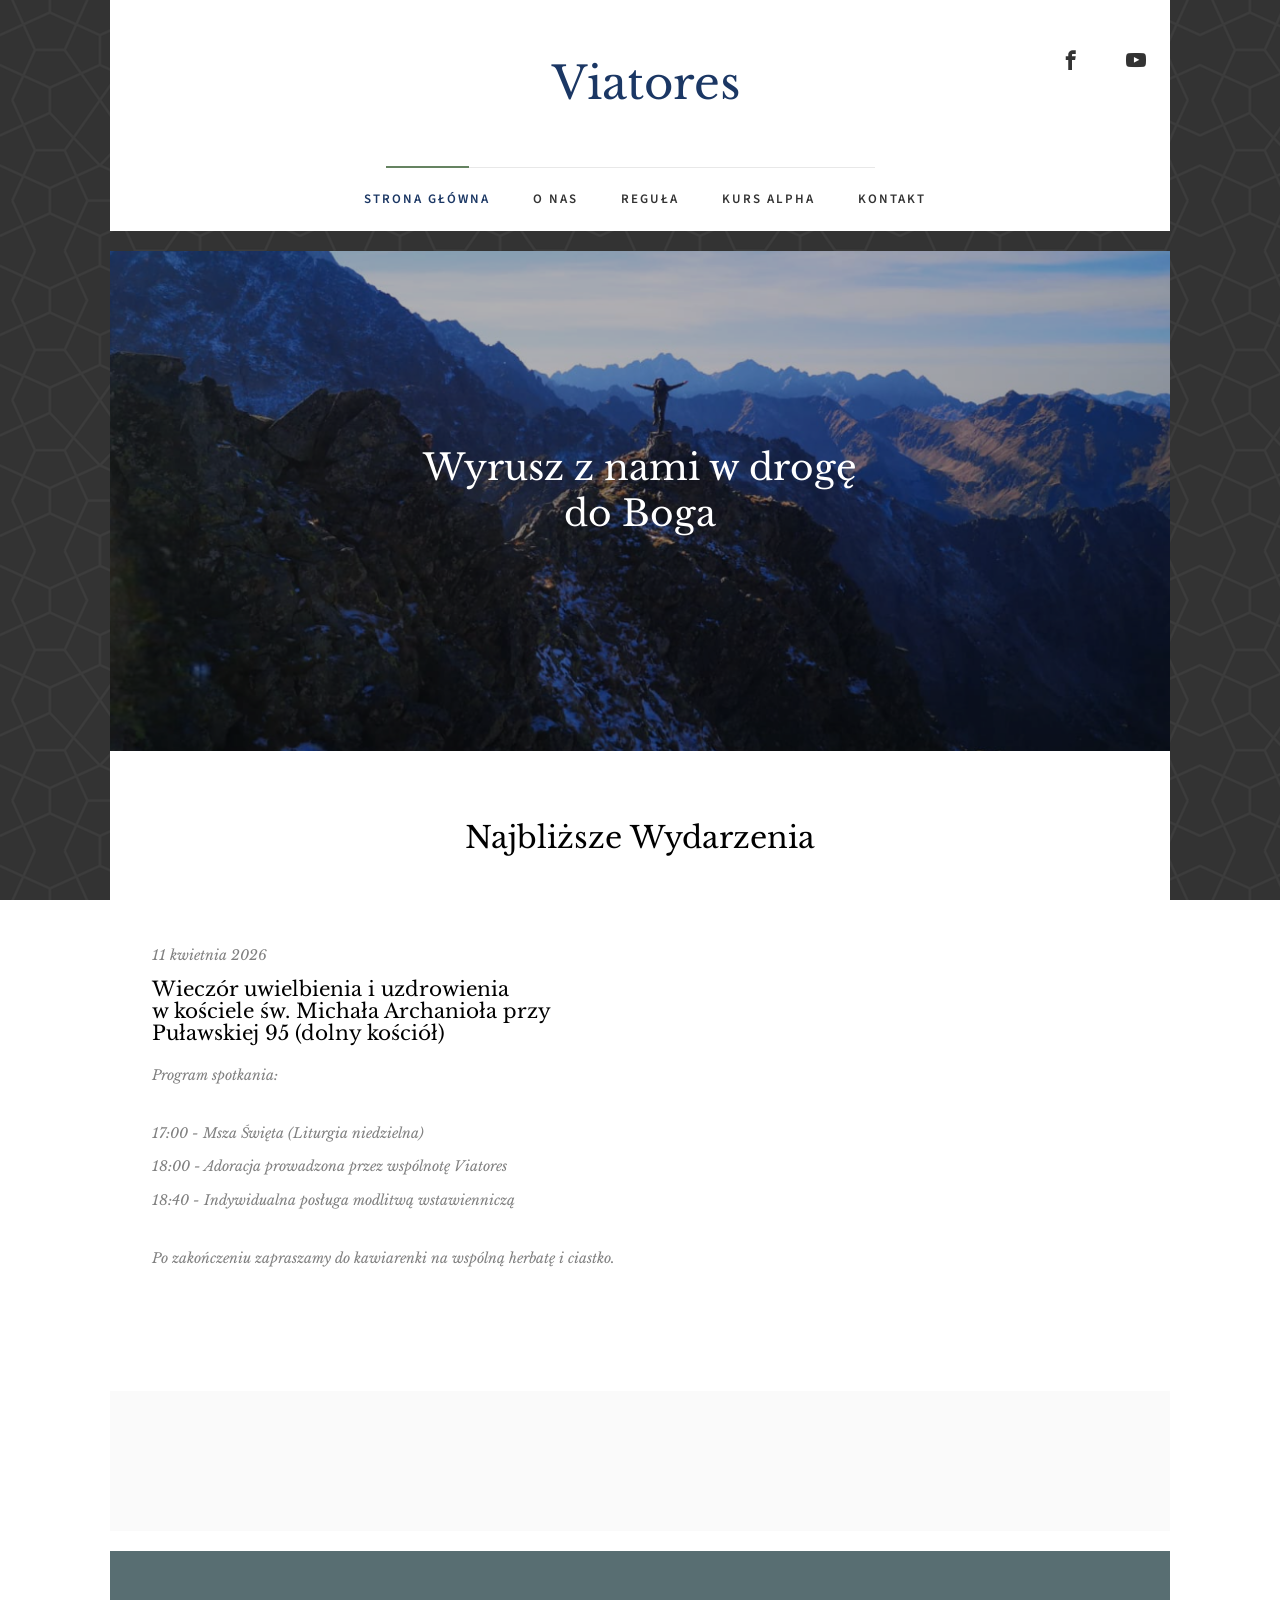
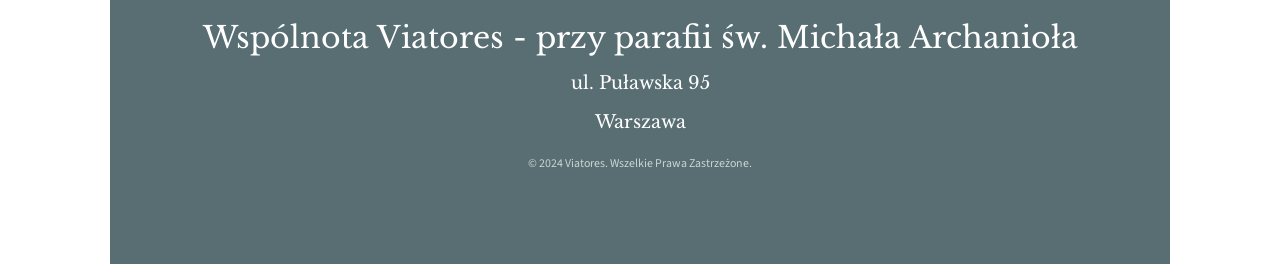
==== commit 8094a308: "Update index.html" ====
--- a/index.html
+++ b/index.html
@@ -132,7 +132,7 @@
 			<div class="row">
 				<div class="col-md-6 animate-box">
 					<div class="events-entry">
-						<span class="date">14 marca 2026</span>
+						<span class="date">11 kwietnia 2026</span>
 						<h3><a href="#">Wieczór uwielbienia i uzdrowienia <br> w kościele św. Michała Archanioła przy Puławskiej 95 (dolny kościół)</a></h3>
 
 						<span class="date">Program spotkania:</span><br>
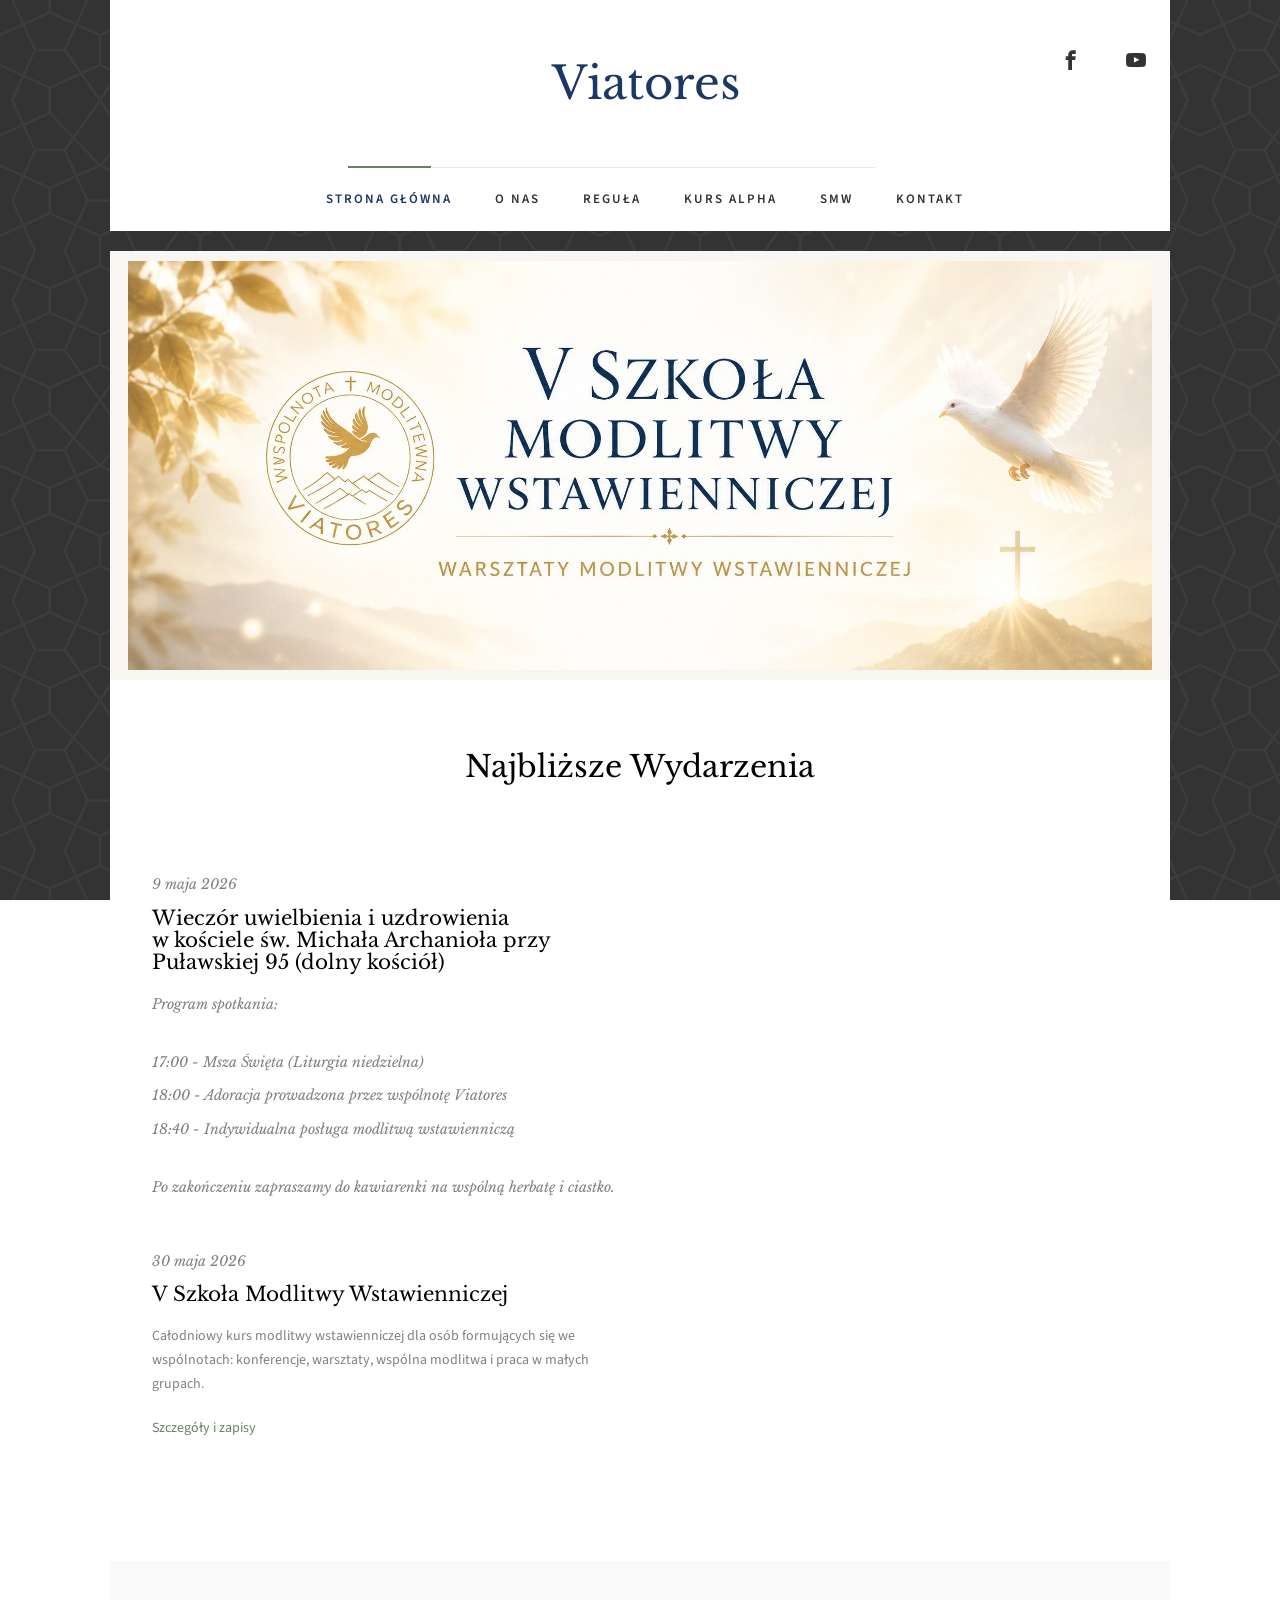
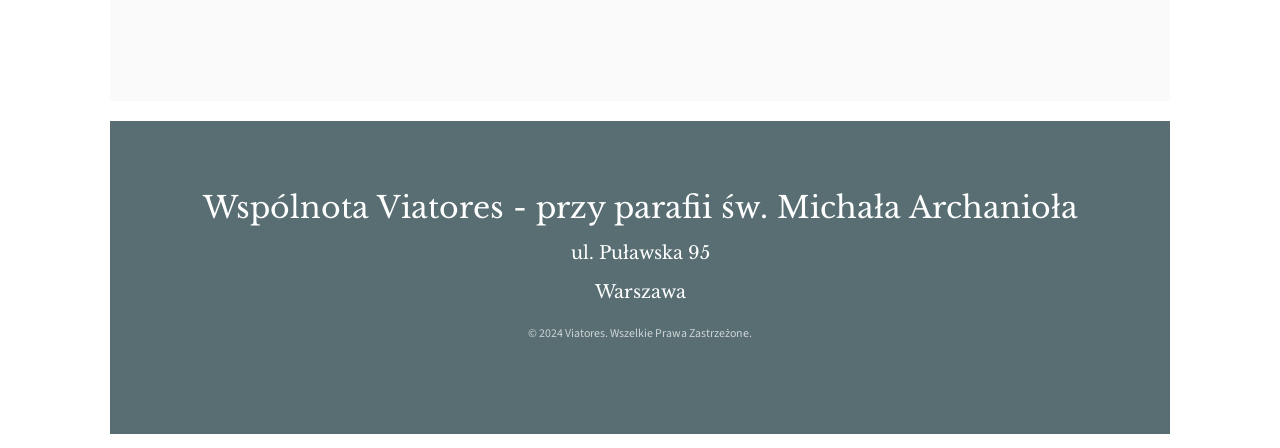
==== commit 33bdf853: "Homepage SMW hero, events May 9/SMW; smw page, banner, nav updates" ====
--- a/index.html
+++ b/index.html
@@ -55,6 +55,38 @@
 
 	<!-- Theme style  -->
 	<link rel="stylesheet" href="css/style.css">
+
+	<style>
+	#fh5co-hero.smw-home-hero {
+		height: auto;
+		background: #f8f6f2;
+	}
+	#fh5co-hero.smw-home-hero .flexslider {
+		margin-bottom: 0;
+		background: transparent;
+		border: none;
+		box-shadow: none;
+		border-radius: 0;
+	}
+	#fh5co-hero.smw-home-hero .flexslider .slides > li.smw-home-hero-slide {
+		height: auto;
+		min-height: 0;
+		background: none !important;
+		padding: 1rem 0;
+	}
+	#fh5co-hero.smw-home-hero .smw-home-hero-link {
+		display: block;
+		max-width: min(100%, 1024px);
+		margin: 0 auto;
+	}
+	#fh5co-hero.smw-home-hero .smw-home-hero-link img {
+		display: block;
+		width: 100%;
+		max-width: 1024px;
+		height: auto;
+		margin: 0 auto;
+	}
+	</style>
 
 	<!-- Modernizr JS -->
 	<script src="js/modernizr-2.6.2.min.js"></script>
@@ -91,7 +123,8 @@
 									<li class="active"><a href="index.html">Strona Główna</a></li>
 									<li><a href="about.html">O Nas</a></li>
 									<li><a href="regula.html">Reguła</a></li>
-								<li><a href="kurs-alpha.html">Kurs Alpha</a></li>
+									<li><a href="kurs-alpha.html">Kurs Alpha</a></li>
+									<li><a href="smw/">SMW</a></li>
 									<li><a href="contact.html">Kontakt</a></li>
 								</ul>
 							</div>
@@ -102,25 +135,16 @@
 		</div>
 	</nav>
 	<div class="container-wrap">
-		<aside id="fh5co-hero">
+		<aside id="fh5co-hero" class="smw-home-hero">
 			<div class="flexslider">
 				<ul class="slides">
-	   	<li style="background-image: url('images/background.png');">
-			   		<div class="overlay"></div>
-			   		<div class="container-fluid">
-			   			<div class="row">
-				   			<div class="col-md-6 col-md-offset-3 text-center">
-								<div class="slider-text">
-					   				<div class="slider-text-inner">
-					   					<h1>Wyrusz z nami w drogę do Boga</h1>
-					   				</div>
-				   				</div>
-				   			</div>
-				   		</div>
-			   		</div>
-			   	</li>
-			   	</ul>
-		  	</div>
+					<li class="smw-home-hero-slide">
+						<a href="smw/" class="smw-home-hero-link">
+							<img src="images/zapisy-szkola-modlitwy-banner.png" width="1024" height="409" alt="V Szkoła Modlitwy Wstawienniczej — przejdź do strony SMW">
+						</a>
+					</li>
+				</ul>
+			</div>
 		</aside>
 		<hr>
 		<div id="fh5co-events">
@@ -132,7 +156,7 @@
 			<div class="row">
 				<div class="col-md-6 animate-box">
 					<div class="events-entry">
-						<span class="date">11 kwietnia 2026</span>
+						<span class="date">9 maja 2026</span>
 						<h3><a href="#">Wieczór uwielbienia i uzdrowienia <br> w kościele św. Michała Archanioła przy Puławskiej 95 (dolny kościół)</a></h3>
 
 						<span class="date">Program spotkania:</span><br>
@@ -140,10 +164,19 @@
 						<span class="date">18:00 - Adoracja prowadzona przez wspólnotę Viatores</span>
 						<span class="date">18:40 - Indywidualna posługa modlitwą wstawienniczą</span><br>
 
-						<span class="date">Po zakończeniu zapraszamy do kawiarenki na wspólną herbatę i ciastko.</span></p>
+						<span class="date">Po zakończeniu zapraszamy do kawiarenki na wspólną herbatę i ciastko.</span>
 					</div>
 				</div>
-				
+			</div>
+			<div class="row">
+				<div class="col-md-6 animate-box">
+					<div class="events-entry">
+						<span class="date">30 maja 2026</span>
+						<h3><a href="smw/">V Szkoła Modlitwy Wstawienniczej</a></h3>
+						<p>Całodniowy kurs modlitwy wstawienniczej dla osób formujących się we wspólnotach: konferencje, warsztaty, wspólna modlitwa i praca w małych grupach.</p>
+						<p><a href="smw/">Szczegóły i zapisy</a></p>
+					</div>
+				</div>
 			</div>
 		</div>
 		<div id="fh5co-news" class="fh5co-light-grey">
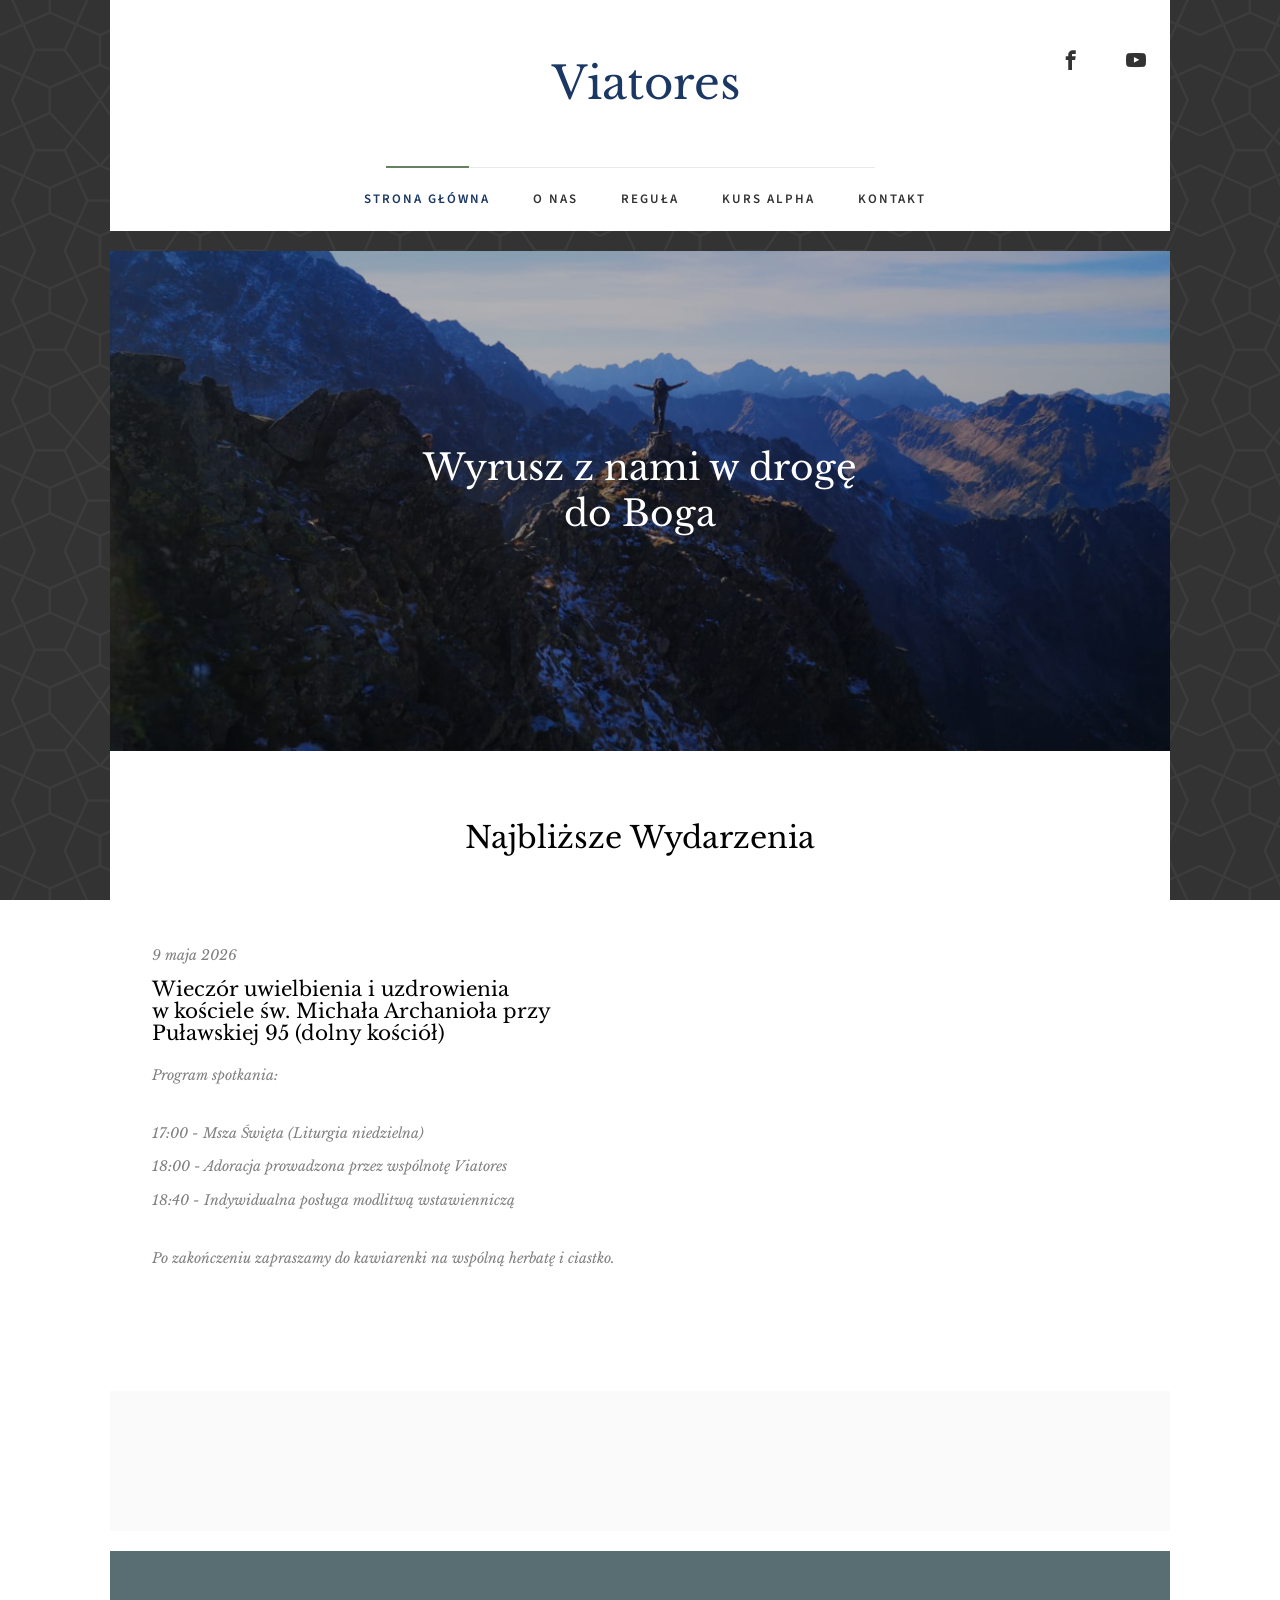
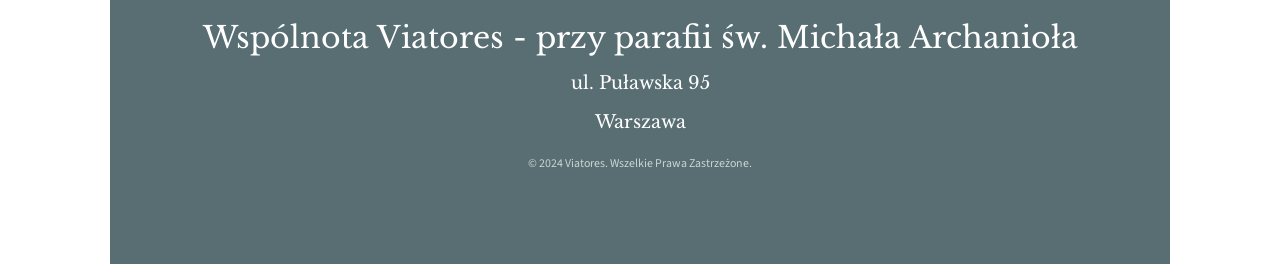
==== commit 43c77ec9: "Ukryj SMW w menu, przywróć baner strony głównej i usuń wpis SMW z wydarzeń" ====
--- a/index.html
+++ b/index.html
@@ -55,38 +55,6 @@
 
 	<!-- Theme style  -->
 	<link rel="stylesheet" href="css/style.css">
-
-	<style>
-	#fh5co-hero.smw-home-hero {
-		height: auto;
-		background: #f8f6f2;
-	}
-	#fh5co-hero.smw-home-hero .flexslider {
-		margin-bottom: 0;
-		background: transparent;
-		border: none;
-		box-shadow: none;
-		border-radius: 0;
-	}
-	#fh5co-hero.smw-home-hero .flexslider .slides > li.smw-home-hero-slide {
-		height: auto;
-		min-height: 0;
-		background: none !important;
-		padding: 1rem 0;
-	}
-	#fh5co-hero.smw-home-hero .smw-home-hero-link {
-		display: block;
-		max-width: min(100%, 1024px);
-		margin: 0 auto;
-	}
-	#fh5co-hero.smw-home-hero .smw-home-hero-link img {
-		display: block;
-		width: 100%;
-		max-width: 1024px;
-		height: auto;
-		margin: 0 auto;
-	}
-	</style>
 
 	<!-- Modernizr JS -->
 	<script src="js/modernizr-2.6.2.min.js"></script>
@@ -124,7 +92,7 @@
 									<li><a href="about.html">O Nas</a></li>
 									<li><a href="regula.html">Reguła</a></li>
 									<li><a href="kurs-alpha.html">Kurs Alpha</a></li>
-									<li><a href="smw/">SMW</a></li>
+									<li class="hidden"><a href="smw/">SMW</a></li>
 									<li><a href="contact.html">Kontakt</a></li>
 								</ul>
 							</div>
@@ -135,16 +103,25 @@
 		</div>
 	</nav>
 	<div class="container-wrap">
-		<aside id="fh5co-hero" class="smw-home-hero">
+		<aside id="fh5co-hero">
 			<div class="flexslider">
 				<ul class="slides">
-					<li class="smw-home-hero-slide">
-						<a href="smw/" class="smw-home-hero-link">
-							<img src="images/zapisy-szkola-modlitwy-banner.png" width="1024" height="409" alt="V Szkoła Modlitwy Wstawienniczej — przejdź do strony SMW">
-						</a>
-					</li>
-				</ul>
-			</div>
+	   	<li style="background-image: url('images/background.png');">
+			   		<div class="overlay"></div>
+			   		<div class="container-fluid">
+			   			<div class="row">
+				   			<div class="col-md-6 col-md-offset-3 text-center">
+								<div class="slider-text">
+					   				<div class="slider-text-inner">
+					   					<h1>Wyrusz z nami w drogę do Boga</h1>
+					   				</div>
+				   				</div>
+				   			</div>
+				   		</div>
+			   		</div>
+			   	</li>
+			   	</ul>
+		  	</div>
 		</aside>
 		<hr>
 		<div id="fh5co-events">
@@ -165,16 +142,6 @@
 						<span class="date">18:40 - Indywidualna posługa modlitwą wstawienniczą</span><br>
 
 						<span class="date">Po zakończeniu zapraszamy do kawiarenki na wspólną herbatę i ciastko.</span>
-					</div>
-				</div>
-			</div>
-			<div class="row">
-				<div class="col-md-6 animate-box">
-					<div class="events-entry">
-						<span class="date">30 maja 2026</span>
-						<h3><a href="smw/">V Szkoła Modlitwy Wstawienniczej</a></h3>
-						<p>Całodniowy kurs modlitwy wstawienniczej dla osób formujących się we wspólnotach: konferencje, warsztaty, wspólna modlitwa i praca w małych grupach.</p>
-						<p><a href="smw/">Szczegóły i zapisy</a></p>
 					</div>
 				</div>
 			</div>
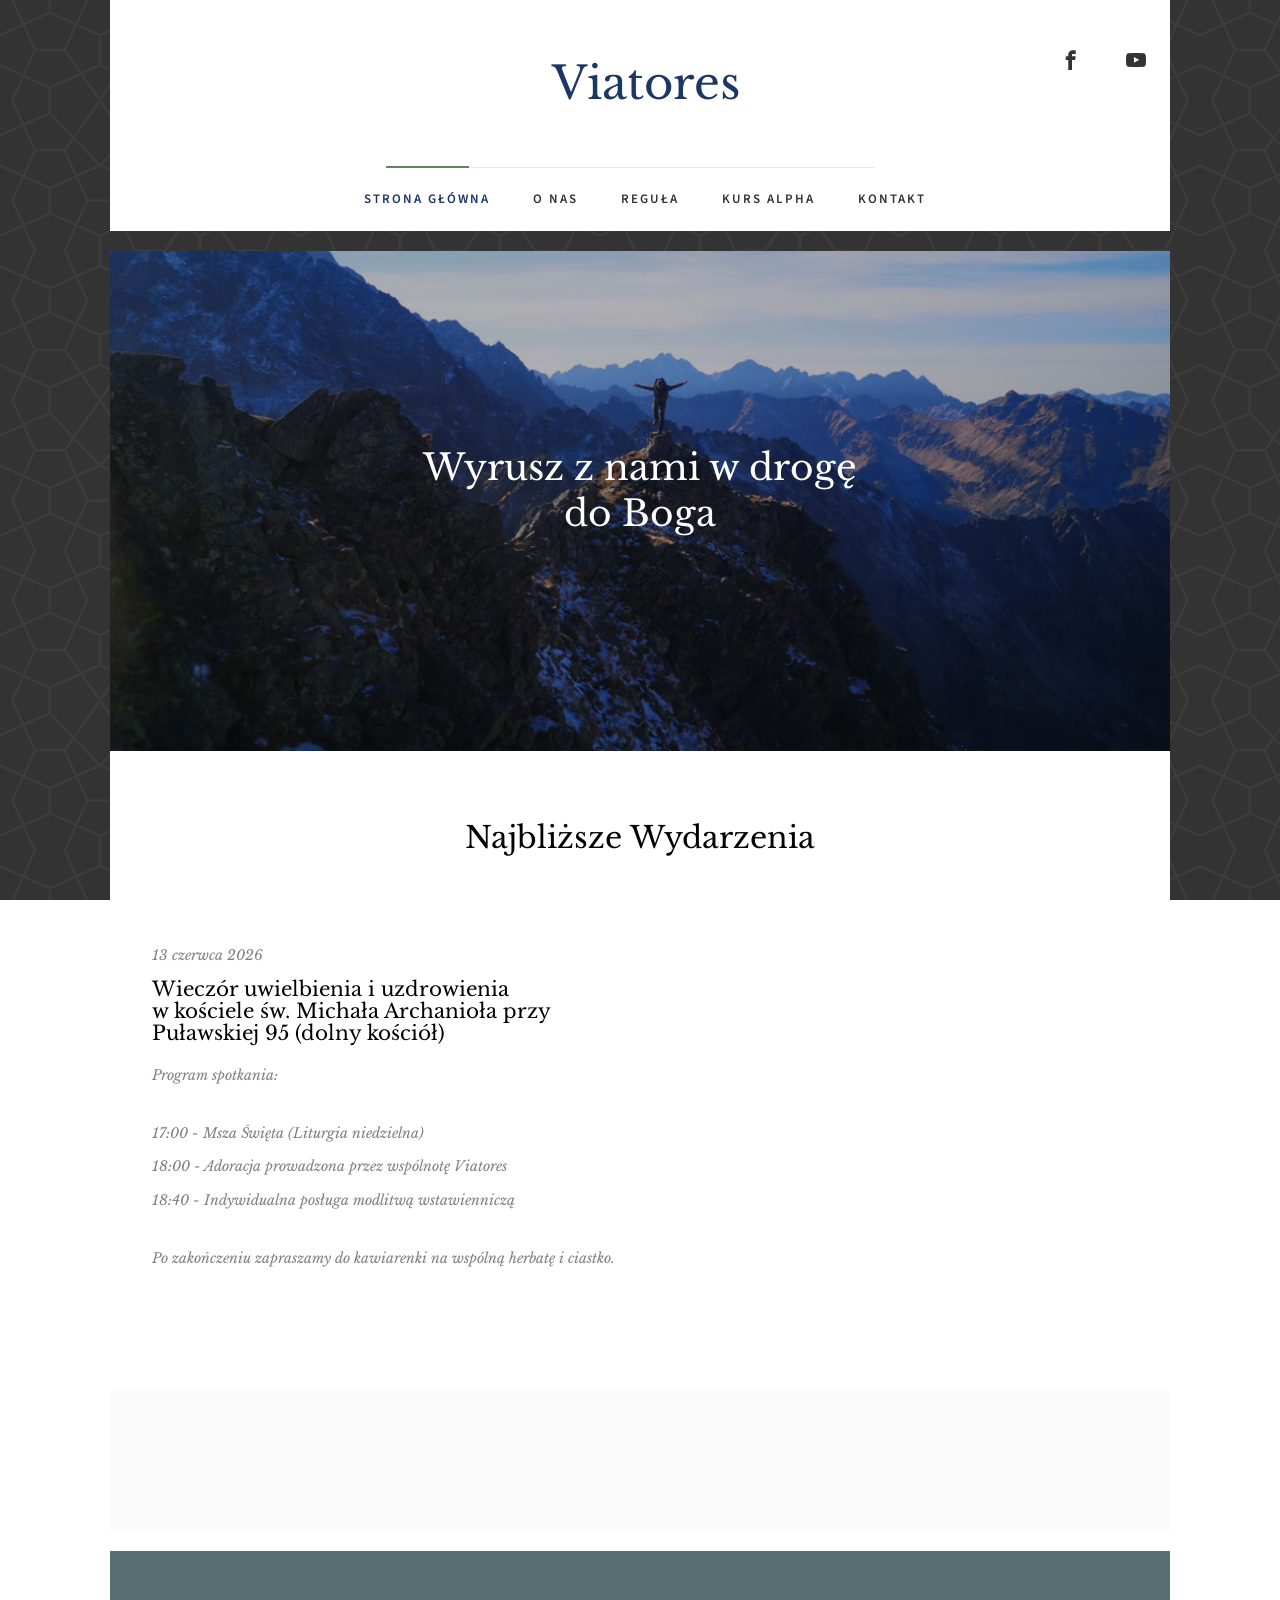
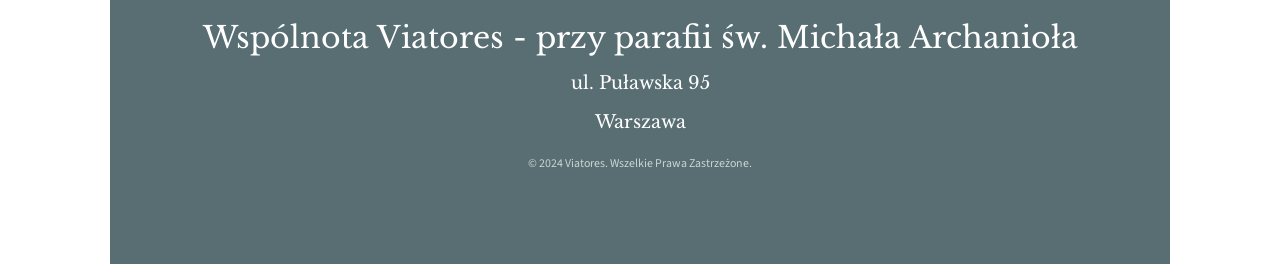
==== commit a6924136: "Zmień datę najbliższego wydarzenia na 13 czerwca 2026" ====
--- a/index.html
+++ b/index.html
@@ -133,7 +133,7 @@
 			<div class="row">
 				<div class="col-md-6 animate-box">
 					<div class="events-entry">
-						<span class="date">9 maja 2026</span>
+						<span class="date">13 czerwca 2026</span>
 						<h3><a href="#">Wieczór uwielbienia i uzdrowienia <br> w kościele św. Michała Archanioła przy Puławskiej 95 (dolny kościół)</a></h3>
 
 						<span class="date">Program spotkania:</span><br>
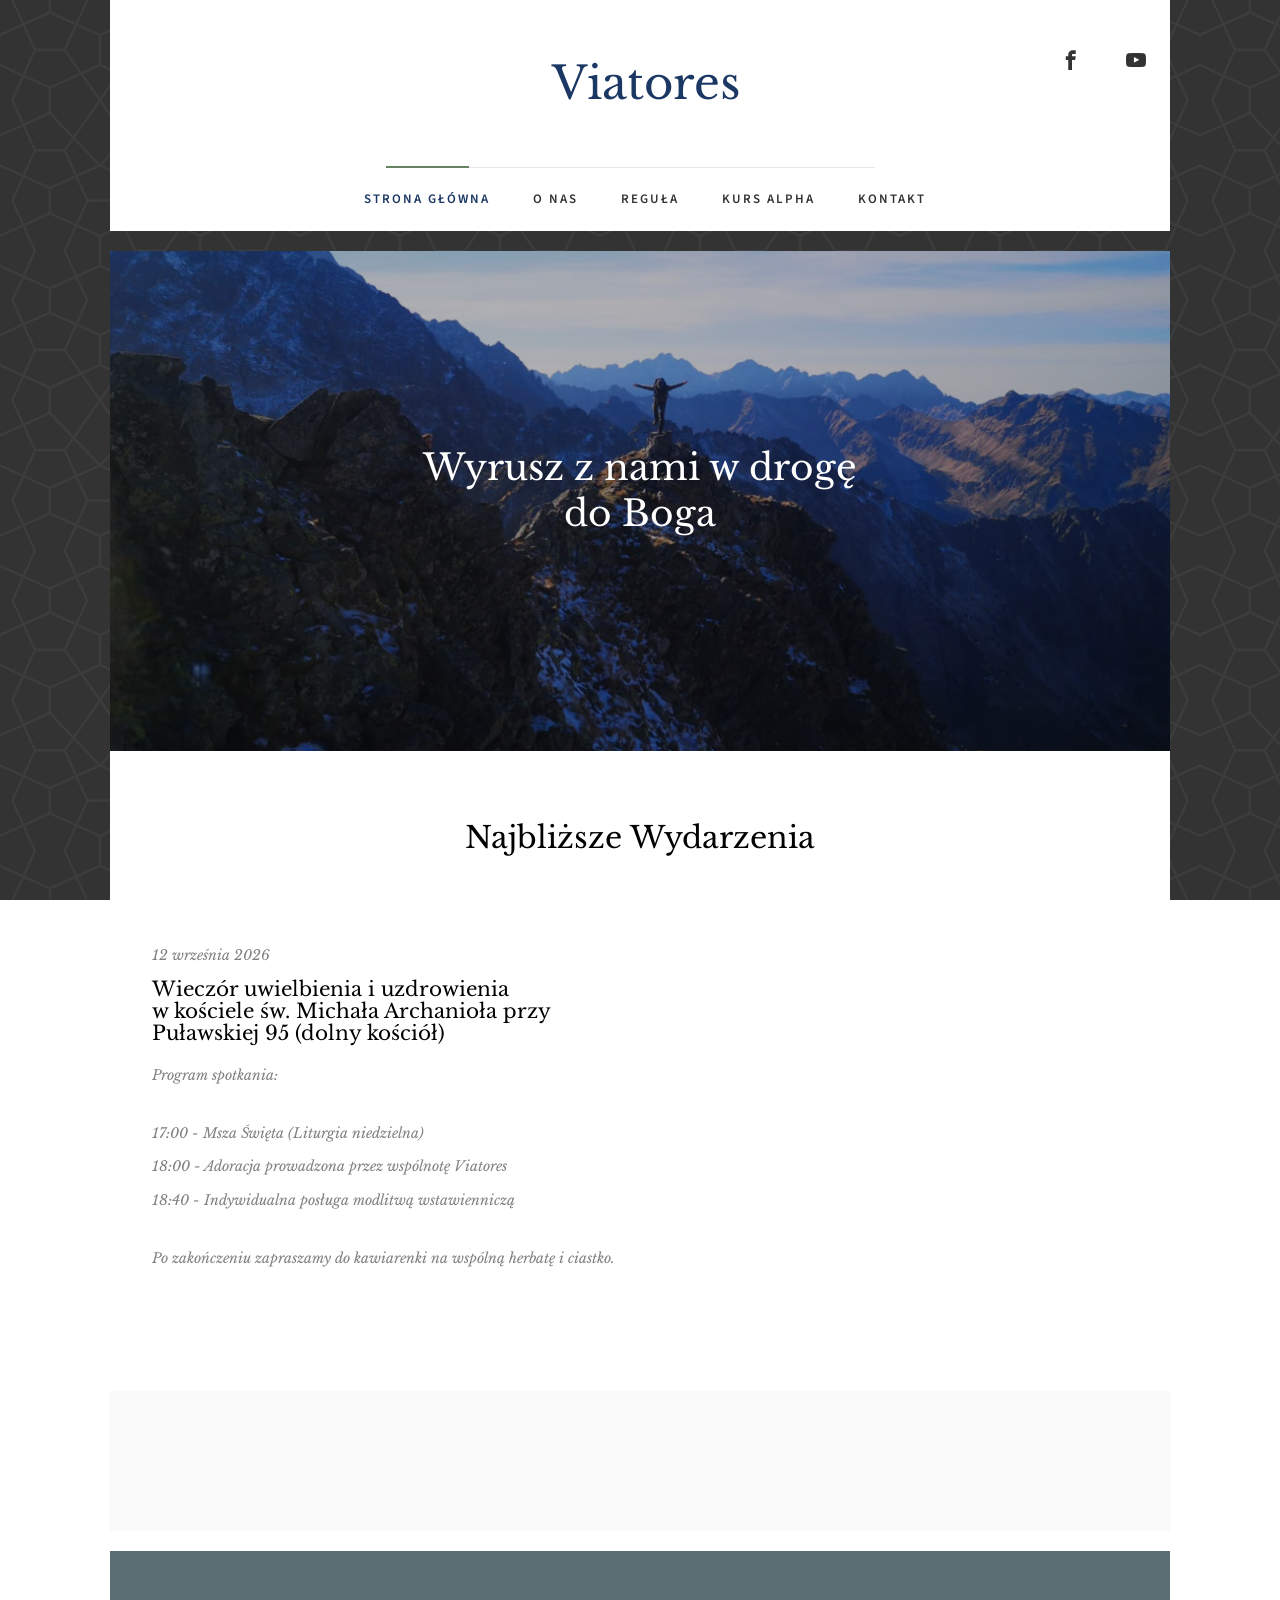
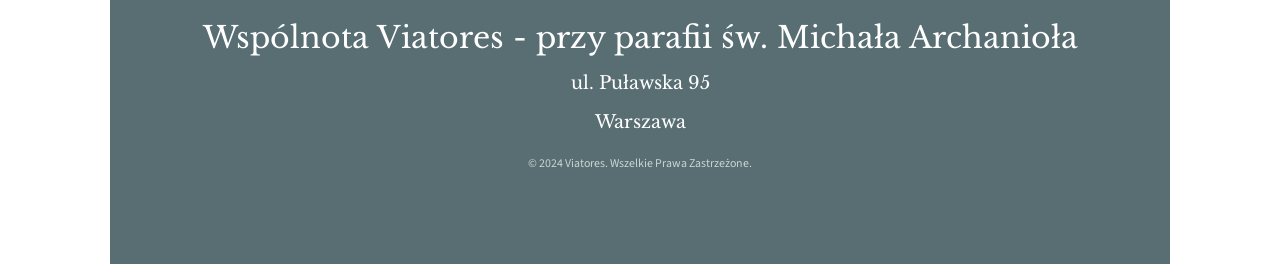
==== commit 95bcf52c: "Zmień datę najbliższego wydarzenia na 12 września 2026" ====
--- a/index.html
+++ b/index.html
@@ -133,7 +133,7 @@
 			<div class="row">
 				<div class="col-md-6 animate-box">
 					<div class="events-entry">
-						<span class="date">13 czerwca 2026</span>
+						<span class="date">12 września 2026</span>
 						<h3><a href="#">Wieczór uwielbienia i uzdrowienia <br> w kościele św. Michała Archanioła przy Puławskiej 95 (dolny kościół)</a></h3>
 
 						<span class="date">Program spotkania:</span><br>
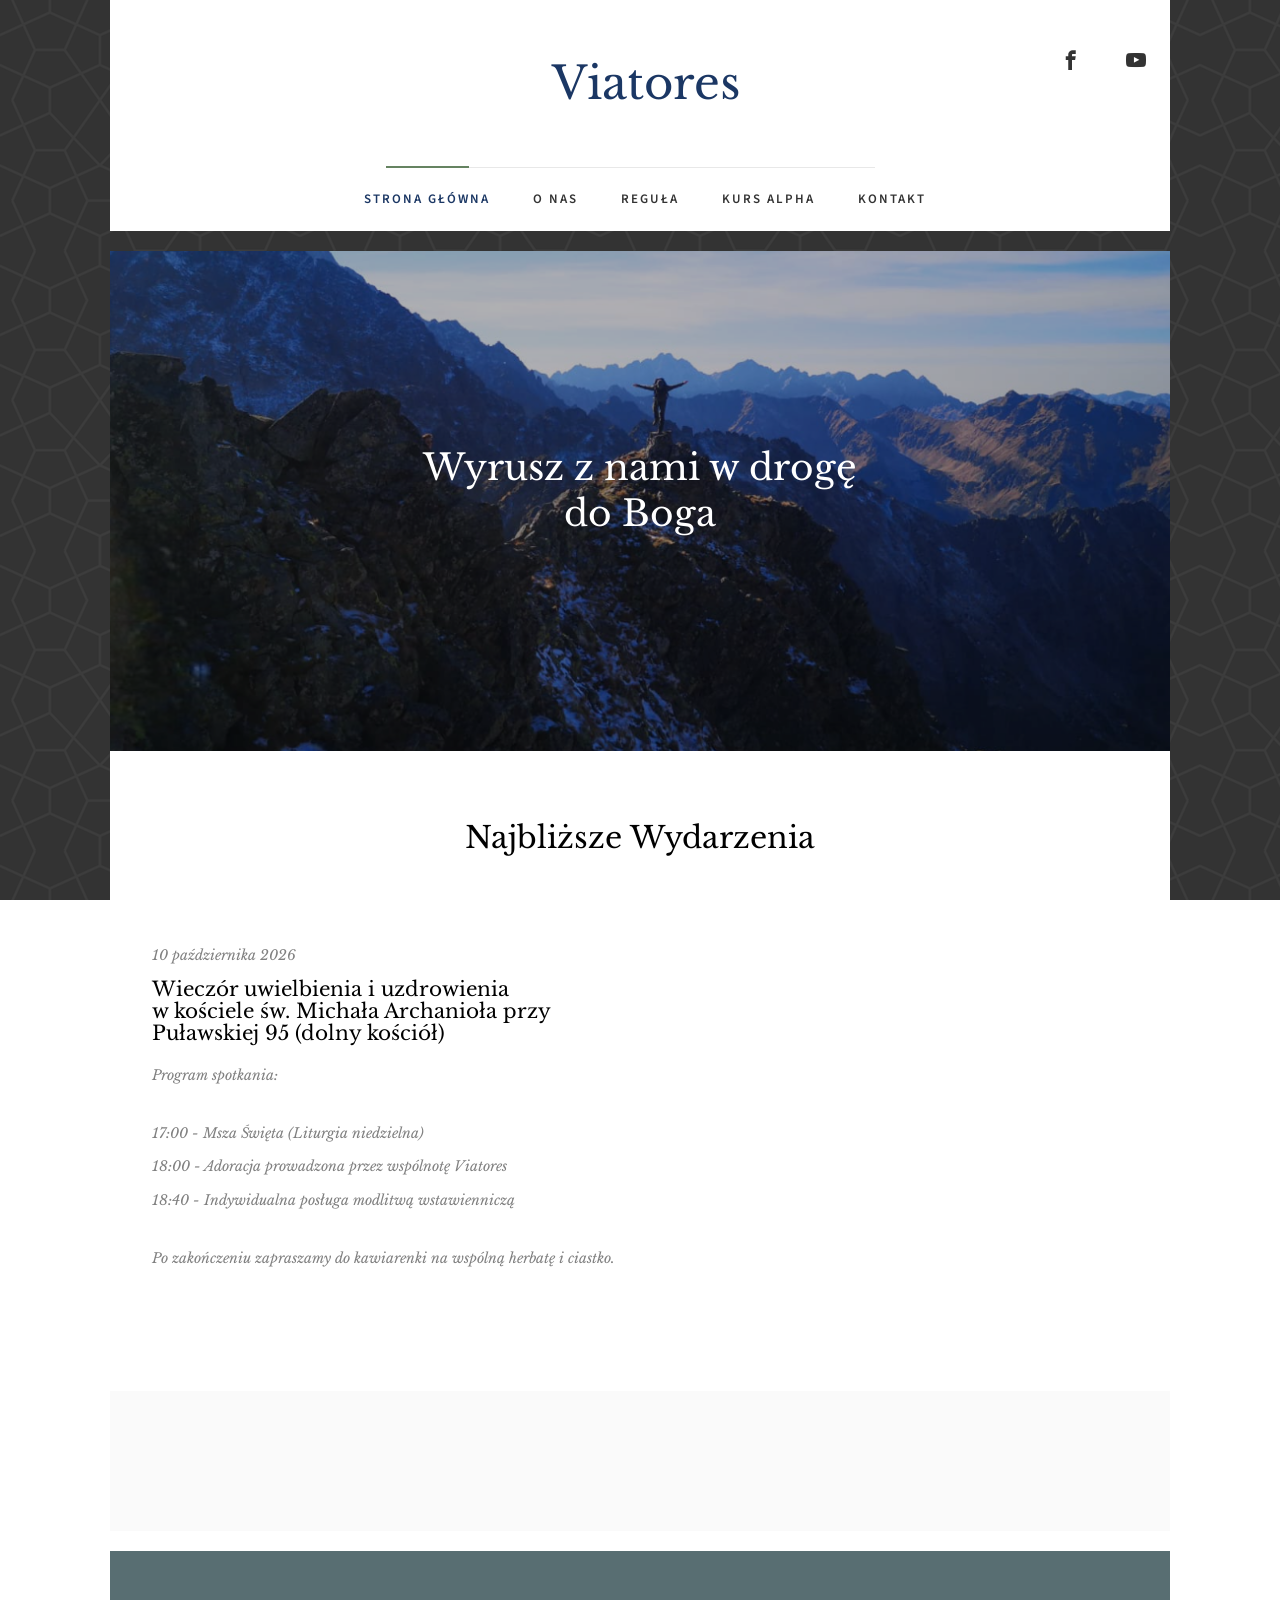
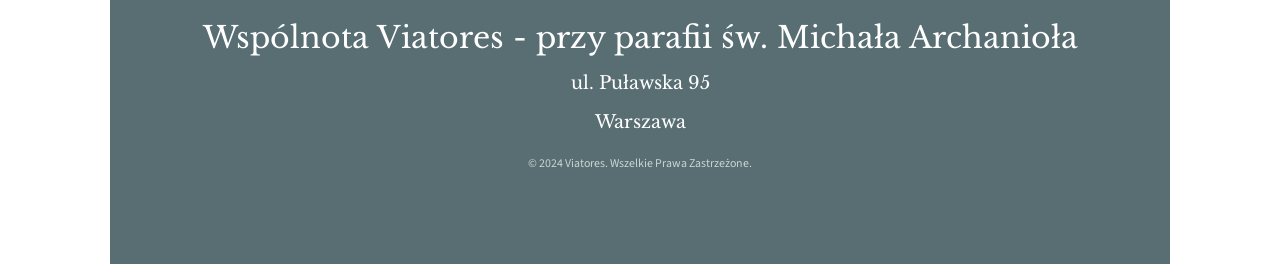
==== commit cf6af36d: "Zmień datę najbliższego wydarzenia na 10 października 2026" ====
--- a/index.html
+++ b/index.html
@@ -133,7 +133,7 @@
 			<div class="row">
 				<div class="col-md-6 animate-box">
 					<div class="events-entry">
-						<span class="date">12 września 2026</span>
+						<span class="date">10 października 2026</span>
 						<h3><a href="#">Wieczór uwielbienia i uzdrowienia <br> w kościele św. Michała Archanioła przy Puławskiej 95 (dolny kościół)</a></h3>
 
 						<span class="date">Program spotkania:</span><br>
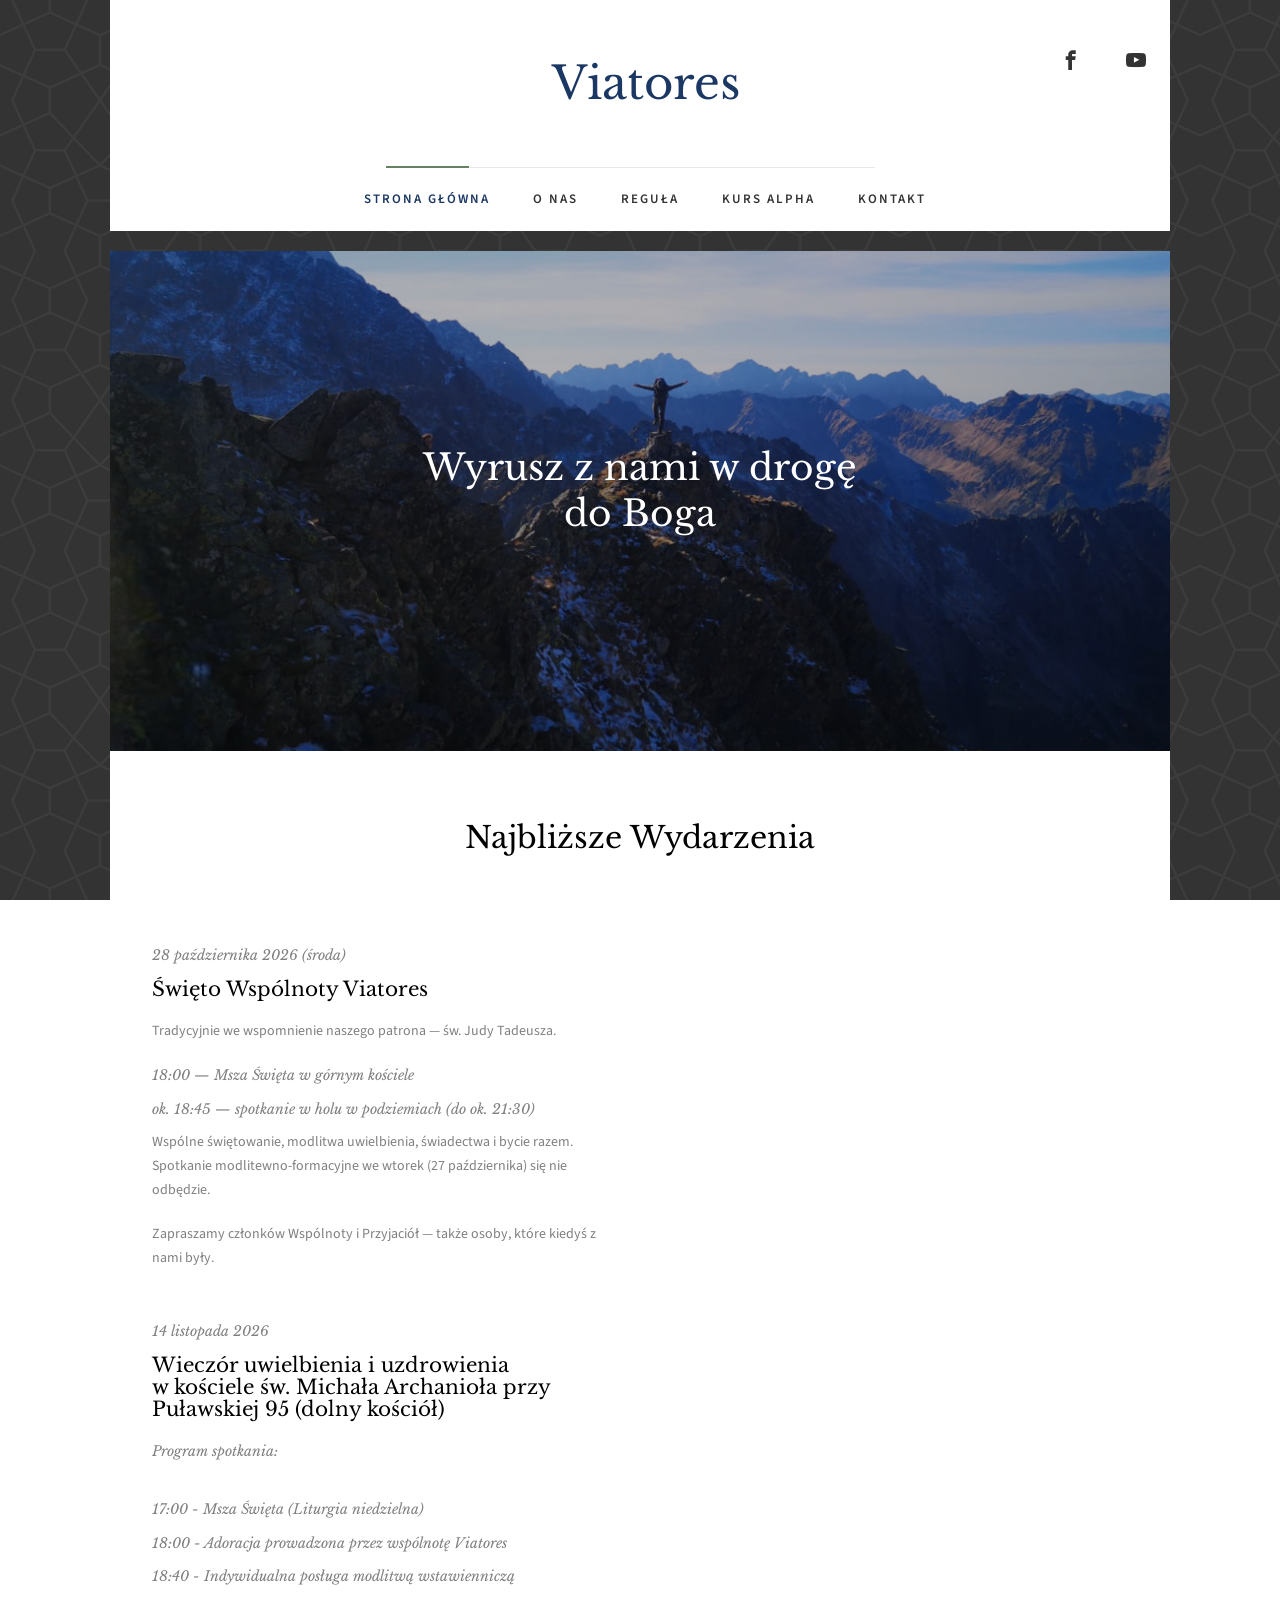
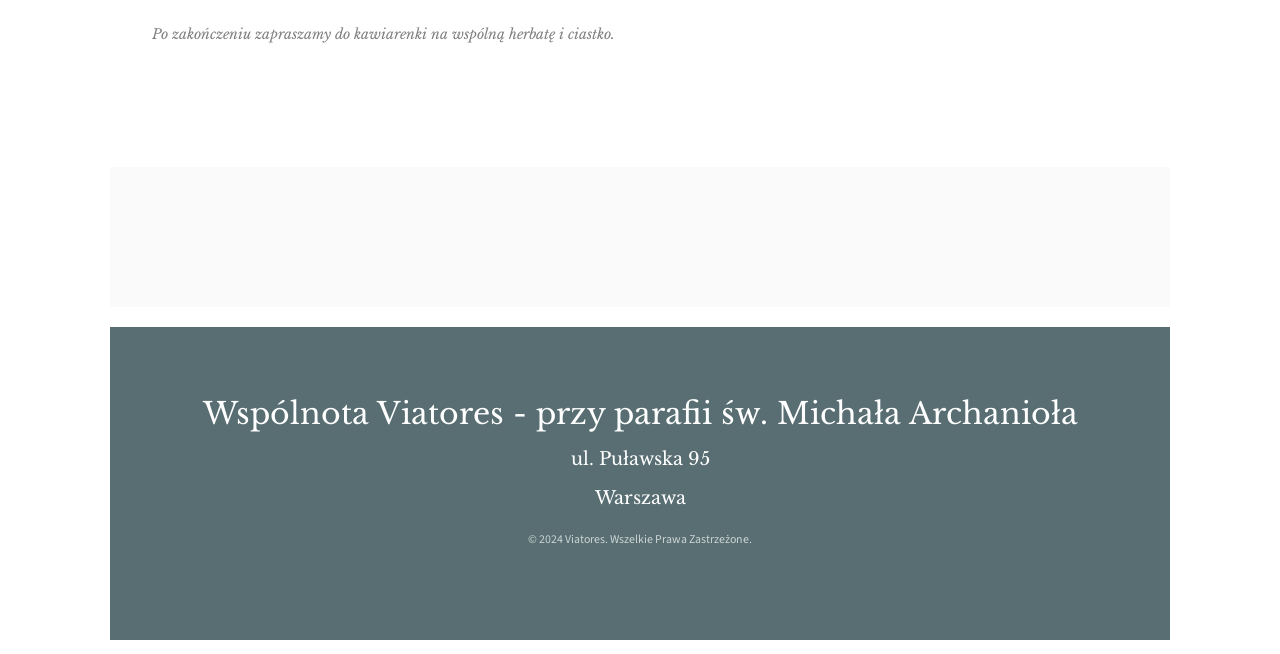
==== commit 7f1f666c: "Dodaj Święto Wspólnoty 28.10 i wieczór uwielbienia 14.11" ====
--- a/index.html
+++ b/index.html
@@ -133,7 +133,20 @@
 			<div class="row">
 				<div class="col-md-6 animate-box">
 					<div class="events-entry">
-						<span class="date">10 października 2026</span>
+						<span class="date">28 października 2026 (środa)</span>
+						<h3><a href="#">Święto Wspólnoty Viatores</a></h3>
+						<p>Tradycyjnie we wspomnienie naszego patrona — św. Judy Tadeusza.</p>
+						<span class="date">18:00 — Msza Święta w górnym kościele</span>
+						<span class="date">ok. 18:45 — spotkanie w holu w podziemiach (do ok. 21:30)</span>
+						<p>Wspólne świętowanie, modlitwa uwielbienia, świadectwa i bycie razem. Spotkanie modlitewno-formacyjne we wtorek (27 października) się nie odbędzie.</p>
+						<p>Zapraszamy członków Wspólnoty i Przyjaciół — także osoby, które kiedyś z nami były.</p>
+					</div>
+				</div>
+			</div>
+			<div class="row">
+				<div class="col-md-6 animate-box">
+					<div class="events-entry">
+						<span class="date">14 listopada 2026</span>
 						<h3><a href="#">Wieczór uwielbienia i uzdrowienia <br> w kościele św. Michała Archanioła przy Puławskiej 95 (dolny kościół)</a></h3>
 
 						<span class="date">Program spotkania:</span><br>
